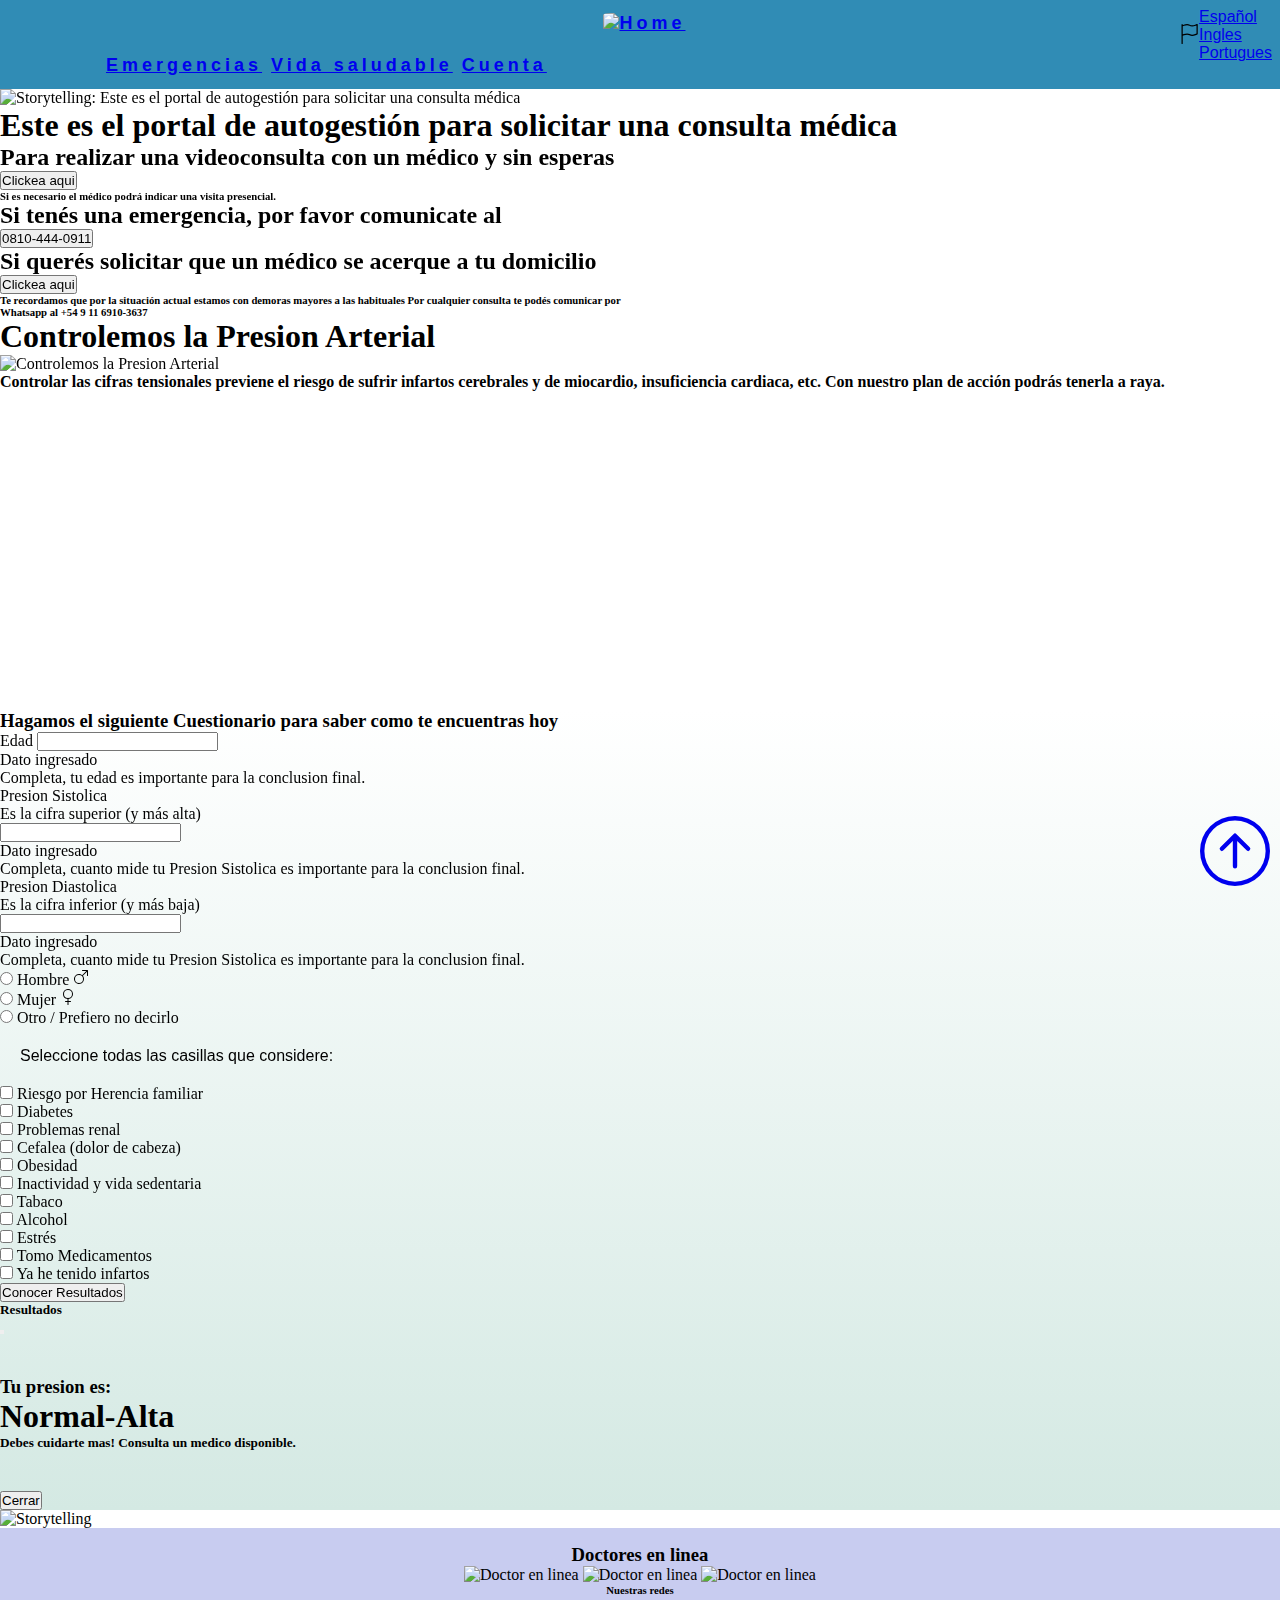
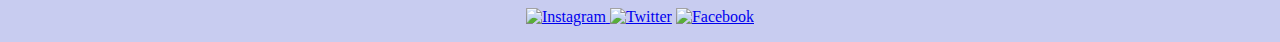
==== emergencias.html @ 3f65a073 "Trayendo contenido de la rama featureHeader" ====
<!DOCTYPE html>
<html lang="es">

<head>
    <meta charset="UTF-8">
    <meta http-equiv="X-UA-Compatible" content="IE=edge">
    <meta name="viewport" content="width=device-width, initial-scale=1.0">
    <link href="https://cdn.jsdelivr.net/npm/bootstrap@5.1.3/dist/css/bootstrap.min.css" rel="stylesheet" integrity="sha384-1BmE4kWBq78iYhFldvKuhfTAU6auU8tT94WrHftjDbrCEXSU1oBoqyl2QvZ6jIW3" crossorigin="anonymous">
    <!--ANIMACION AOS-->
    <link href="https://unpkg.com/aos@2.3.1/dist/aos.css" rel="stylesheet">
    <!-- Generacion de Flavicon que aparece visualmente la imagen iconizada en la pestaña
    Se adapta a diferentes plataformas-->
    <link rel="icon" type="image/png" sizes="96x96" href="favicon/favicon-96x96.png">
    <link rel="icon" type="image/png" sizes="32x32" href="favicon/favicon-32x32.png">
    <link rel="icon" type="image/png" sizes="16x16" href="favicon/favicon-16x16.png">
    <!-- Flavicon PARA APPLE-->
    <link rel="apple-touch-icon" sizes="57x57" href="favicon/apple-icon-57x57.png">
    <link rel="apple-touch-icon" sizes="60x60" href="favicon/apple-icon-60x60.png">
    <link rel="apple-touch-icon" sizes="72x72" href="favicon/apple-icon-72x72.png">
    <link rel="apple-touch-icon" sizes="76x76" href="favicon/apple-icon-76x76.png">
    <link rel="apple-touch-icon" sizes="114x114" href="favicon/apple-icon-114x114.png">
    <link rel="apple-touch-icon" sizes="120x120" href="favicon/apple-icon-120x120.png">
    <link rel="apple-touch-icon" sizes="144x144" href="favicon/apple-icon-144x144.png">
    <link rel="apple-touch-icon" sizes="152x152" href="favicon/apple-icon-152x152.png">
    <link rel="apple-touch-icon" sizes="180x180" href="favicon/apple-icon-180x180.png">
    <!-- Flavicon PARA ANDROID-->
    <link rel="icon" type="image/png" sizes="192x192" href="favicon/android-icon-192x192.png">
    <link rel="manifest" href="favicon/manifest.json">
    <meta name="msapplication-TileColor" content="#ffffff">
    <meta name="msapplication-TileImage" content="/ms-icon-144x144.png">
    <meta name="theme-color" content="#ffffff">
    <!--ESTILOS-->
    <link href="css/style.css" rel="stylesheet">
    <link href="css/style-emergencias.css" rel="stylesheet">
    <!--JS-->
    <link href="js/validacion.js" rel="stylesheet">
    <!--LEO Y ENTIENDO: señalo el contenido de la pestaña-->
    <title>Check Heart - Emergencias</title>
</head>

<body class="fondo mb-0" id="inicio">
    <header>
        <!--Asegura la accesibilidad mediante el uso de un <nav>
            encabezado de navegación receptivo de Bootstrap, la barra de navegación. -->
        <nav class="navbar navbar-expand-md navbar-dark menu-nav">
            <!-- Logo -->
            <!-- Las imagenes o storytellings junto a los iconos del cuestionario tienen tooltips para pasar del miro al leo -->
            <div class="logo" data-bs-toggle="tooltip" data-bs-placement="top" title="Logotipo: HOME">
                <a href="index.html"><img src="img/logo.png" id="logo" class="d-block mx-auto img-fluid" alt="Home">
            </div>
            <div class="container-fluid nav-desplegable ">
                <a class="navbar-brand" href="#"></a>
                <button class="navbar-toggler " type="button" data-bs-toggle="collapse" data-bs-target="#navbarNavAltMarkup" aria-controls="navbarNavAltMarkup" aria-expanded="false" aria-label="Toggle navigation" data-bs-toggle="tooltip" data-bs-placement="top" title="Menu de Navegacion">
                    <span class="navbar-toggler-icon "></span>
                </button>
                <div class="collapse navbar-collapse justify-content-center" id="navbarNavAltMarkup">
                    <div class="navbar-nav">
                        <a class="nav-link active " href="emergencias.html">Emergencias</a>
                        <a class="nav-link " href="vida-saludable.html">Vida saludable</a>
                        <a class="nav-link " href="iniciar-sesion.html">Cuenta</a>
                    </div>
                </div>
            </div>
        </nav>
        <!-- menu de idioma -->
        <div class="dropdown">
            <button class="btn btn-secondary dropdown-toggle" type="button" id="dropdownMenuButton1" data-bs-toggle="dropdown" aria-expanded="false" data-bs-toggle="tooltip" data-bs-placement="top" title="Idiomas">
                    <svg xmlns="http://www.w3.org/2000/svg" width="20" height="20" fill="currentColor" class="bi bi-flag" viewBox="0 0 16 16">
                        <path d="M14.778.085A.5.5 0 0 1 15 .5V8a.5.5 0 0 1-.314.464L14.5 8l.186.464-.003.001-.006.003-.023.009a12.435 12.435 0 0 1-.397.15c-.264.095-.631.223-1.047.35-.816.252-1.879.523-2.71.523-.847 0-1.548-.28-2.158-.525l-.028-.01C7.68 8.71 7.14 8.5 6.5 8.5c-.7 0-1.638.23-2.437.477A19.626 19.626 0 0 0 3 9.342V15.5a.5.5 0 0 1-1 0V.5a.5.5 0 0 1 1 0v.282c.226-.079.496-.17.79-.26C4.606.272 5.67 0 6.5 0c.84 0 1.524.277 2.121.519l.043.018C9.286.788 9.828 1 10.5 1c.7 0 1.638-.23 2.437-.477a19.587 19.587 0 0 0 1.349-.476l.019-.007.004-.002h.001M14 1.221c-.22.078-.48.167-.766.255-.81.252-1.872.523-2.734.523-.886 0-1.592-.286-2.203-.534l-.008-.003C7.662 1.21 7.139 1 6.5 1c-.669 0-1.606.229-2.415.478A21.294 21.294 0 0 0 3 1.845v6.433c.22-.078.48-.167.766-.255C4.576 7.77 5.638 7.5 6.5 7.5c.847 0 1.548.28 2.158.525l.028.01C9.32 8.29 9.86 8.5 10.5 8.5c.668 0 1.606-.229 2.415-.478A21.317 21.317 0 0 0 14 7.655V1.222z"/>
                    </svg>
            </button>
            <ul class="dropdown-menu" aria-labelledby="dropdownMenuButton1">
                <li><a class="dropdown-item" href="#">Español</a></li>
                <li><a class="dropdown-item" href="error.html">Ingles</a></li>
                <li><a class="dropdown-item" href="error.html">Portugues</a></li>
            </ul>
        </div>
    </header>

    <main>
        <!--LEO Y ENTIENDO:-->
        <!-- Utilizamos PROPIEDAD ALT en imagenes para visualizar e interpretar su contenido-->
        <!--Alt Text, es un metadato de vital importancia para la accesibilidad. Consiste en describir en palabras el contenido de un elemento no textual. Este texto es usualmente no visible por las personas pero suele aparecer: cuando está deshabilitada la carga de imágenes desde el navegador.-->
        <section class="container text-center">
            <article class="p-4 row">
                <div class="col-xl-6 col-lg-6 col-md-6 col-sm-12 col-xs-12">
                    <div data-aos="zoom-in-right">
                        <img class="img-fluid " src="img/explain.png" alt="Storytelling: Este es el portal de autogestión para solicitar una consulta médica" data-aos="zoom-out-down" data-bs-toggle="tooltip" data-bs-placement="top" title="Storytelling: Este es el portal de autogestión para solicitar una consulta médica"
                            style="width: 25em;">
                    </div>
                </div>
                <div class="col-xl-6 col-lg-6 col-md-6 col-sm-12 col-xs-12">
                    <h1 class="text-dark text-center fw-bolder mt-5 p-5">Este es el portal de autogestión para solicitar una consulta médica</h1>
                </div>
            </article>

            <div class=" regresar text-end">
                <a href="#inicio" data-bs-toggle="tooltip" data-bs-placement="top" title="Subir al inicio">
                    <svg xmlns="http://www.w3.org/2000/svg" height="70" width="70" fill="currentColor" class=" p-2 bi bi-arrow-up-circle " viewBox="0 0 16 16">
                        <path  fill-rule="evenodd" d="M1 8a7 7 0 1 0 14 0A7 7 0 0 0 1 8zm15 0A8 8 0 1 1 0 8a8 8 0 0 1 16 0zm-7.5 3.5a.5.5 0 0 1-1 0V5.707L5.354 7.854a.5.5 0 1 1-.708-.708l3-3a.5.5 0 0 1 .708 0l3 3a.5.5 0 0 1-.708.708L8.5 5.707V11.5z"/>
                    </svg>
                </a>
            </div>
        </section>

        <section class="container-fluid row " id="telefonos">
            <article class="display-3 p-3 m-1 col" data-aos="zoom-out-down">
                <div class="text-center ">
                    <h2 class="text-secondary">
                        Para realizar una videoconsulta con un médico y sin esperas
                    </h2>
                    <button type="button " class="btn btn-warning ">
                        <!--Si se comenta la etiqueta SPAN dejan de girar los botones-->                        
                        <!-- <span class="spinner-border spinner-border-sm" role="status" aria-hidden="true"></span>-->
                        Clickea aqui
                    </button>
                    <h6 class="text-muted ">
                        Si es necesario el médico podrá indicar una visita presencial.
                    </h6>
                </div>
            </article>

            <article class="display-3 p-3 m-1 col" data-aos="zoom-out-down">
                <div class="text-center ">
                    <h2 class="text-secondary ">
                        Si tenés una emergencia, por favor comunicate al
                    </h2>
                    <button type="button " class=" btn btn-danger ">
                        <span class="spinner-border spinner-border-sm" role="status" aria-hidden="true"></span>
                        0810-444-0911
                    </button>
                </div>
            </article>

            <article class="display-3 p-3 m-1 col" data-aos="zoom-out-down">
                <div class="text-center">
                    <h2 class="text-secondary ">Si querés solicitar que un médico se acerque a tu domicilio </h2>
                    <button type="button" class="btn btn-warning">
                        <span class="spinner-border spinner-border-sm" role="status" aria-hidden="true"></span>
                        Clickea aqui
                    </button>
                </div>
            </article>
        </section>


        <section>
            <article>
                <h6 class="text-muted text-center p-5 ">
                    Te recordamos que por la situación actual estamos con demoras mayores a las habituales Por cualquier consulta te podés comunicar por
                    <br> Whatsapp al +54 9 11 6910-3637
                </h6>
            </article>
        </section>

        <section>
            <article>
                <div>
                    <h1 class="text-dark text-center fw-bolder mt-5 p-5">Controlemos la Presion Arterial</h1>
                </div>
                <div class="text-center pt-3 ">
                    <img class="img-fluid" src="img/idea2.png " alt="Controlemos la Presion Arterial" data-aos="fade-down" data-aos-easing="linear" data-aos-duration="1500" data-bs-toggle="tooltip" data-bs-placement="top" title="Storytelling: Controlemos la Presion Arterial"
                        style="width: 15em;">
                </div>

                <div>
                    <h4 class="m-5 p-5 text-center fw-bolder">Controlar las cifras tensionales previene el riesgo de sufrir infartos cerebrales y de miocardio, insuficiencia cardiaca, etc. Con nuestro plan de acción podrás tenerla a raya.</h6>
                </div>

                <div class="contenedor m-5 ">
                    <iframe width="560 " height="315 " src="https://www.youtube.com/embed/J3IXZ25siWk " title="YouTube video player " frameborder="0 " allow="accelerometer; autoplay; clipboard-write; encrypted-media; gyroscope; picture-in-picture
            " allowfullscreen alt="Video de como medir la presion arterial"></iframe>
                </div>
            </article>

            <article class="container-fluid final ">

                <div class="container-fluid text-center ">
                    <h3 class="m-5 fw-bolder">Hagamos el siguiente Cuestionario para saber como te encuentras hoy </h3>
                </div>

                <div class="col-md-6 mt-5 pb-5 mx-auto ">
                    <!--LEO Y ENTIENDO:-->
                    <!-- Utilizamos METODO GET: "Para que el usuario visualise los datos enviados por la URL "-->

                    <form class="text-right p-5 was-validated" novalidate action="# " method="get" data-aos="fade-down" data-aos-easing="linear" data-aos-duration="1500">
                        <!-- con js needs-validation-->
                        <div class="mb-2">
                            <label class="form-label" for="edad ">Edad</label>
                            <input class="form-control" id="edad " type="number" name="edad " min="0 " max="110 " required selected><br>
                            <div class="valid-feedback mt-0 mb-5">
                                Dato ingresado
                            </div>
                            <div class="invalid-feedback mt-0 mb-5">
                                Completa, tu edad es importante para la conclusion final.
                            </div>
                        </div>

                        <div class="mb-2">
                            <label class="form-label mb-1" for="Sistolica ">Presion Sistolica </label>
                            <div id="HelpBlock" class="form-text mt-0">
                                Es la cifra superior (y más alta)
                            </div>
                            <input class="form-control" id="Sistolica " type="number" name="Sistolica " min="0 " max="220 " aria-describedby="HelpBlock" required selected><br>
                            <div class="valid-feedback mt-0 mb-5">
                                Dato ingresado
                            </div>
                            <div class="invalid-feedback mt-0 mb-5">
                                Completa, cuanto mide tu Presion Sistolica es importante para la conclusion final.
                            </div>
                        </div>

                        <div class="mb-2">
                            <label class="form-label mb-1" for="Diastolica ">Presion Diastolica </label>
                            <div id="HelpBlock" class="form-text mt-0">
                                Es la cifra inferior (y más baja)
                            </div>
                            <input class="form-control" id="Diastolica " type="number" name="Diastolica " min="0 " max="220 " aria-describedby="HelpBlock" required selected><br>
                            <div class="valid-feedback mt-0 mb-5">
                                Dato ingresado
                            </div>
                            <div class="invalid-feedback mt-0 mb-5">
                                Completa, cuanto mide tu Presion Sistolica es importante para la conclusion final.
                            </div>
                        </div>

                        <div class="form-check">
                            <input class="form-check-input" type="radio" name="flexRadioDefault" id="flexRadioDefault1">
                            <label class="form-check-label" for="flexRadioDefault1" data-bs-toggle="tooltip" data-bs-placement="top" title="Hombre">
                                <span>Hombre</span>
                                <svg xmlns="http://www.w3.org/2000/svg" width="16" height="16" fill="currentColor" class="bi bi-gender-male" viewBox="0 0 16 16" >
                                    <path fill-rule="evenodd" d="M9.5 2a.5.5 0 0 1 0-1h5a.5.5 0 0 1 .5.5v5a.5.5 0 0 1-1 0V2.707L9.871 6.836a5 5 0 1 1-.707-.707L13.293 2H9.5zM6 6a4 4 0 1 0 0 8 4 4 0 0 0 0-8z"/>
                                  </svg>
                            </label>
                        </div>
                        <div class="form-check">
                            <input class="form-check-input" type="radio" name="flexRadioDefault" id="flexRadioDefault1">
                            <label class="form-check-label" for="flexRadioDefault1" data-bs-toggle="tooltip" data-bs-placement="top" title="Mujer">
                                <span>Mujer</span>
                                <svg xmlns="http://www.w3.org/2000/svg" width="16" height="16" fill="currentColor" class="bi bi-gender-female" viewBox="0 0 16 16" >
                                    <path fill-rule="evenodd" d="M8 1a4 4 0 1 0 0 8 4 4 0 0 0 0-8zM3 5a5 5 0 1 1 5.5 4.975V12h2a.5.5 0 0 1 0 1h-2v2.5a.5.5 0 0 1-1 0V13h-2a.5.5 0 0 1 0-1h2V9.975A5 5 0 0 1 3 5z"/>
                                  </svg>
                            </label>
                        </div>
                        <div class="form-check">
                            <input class="form-check-input" type="radio" name="flexRadioDefault" id="flexRadioDefault1">
                            <label class="form-check-label" for="flexRadioDefault1" data-bs-toggle="tooltip" data-bs-placement="top" title="Otro / Prefiero no decirlo">
                              Otro / Prefiero no decirlo
                            </label>
                        </div>

                        <p class="text-center">Seleccione todas las casillas que considere:</p>

                        <div class="form-check form-switch">
                            <input class="form-check-input" type="checkbox" role="switch" id="Herencia-familiar">
                            <label class="form-check-label" for="Herencia-familiar">Riesgo por Herencia familiar</label>
                        </div>

                        <div class="form-check form-switch">
                            <input class="form-check-input" type="checkbox" role="switch" id="Diabetes">
                            <label class="form-check-label" for="Diabetes">Diabetes</label>
                        </div>

                        <div class="form-check form-switch">
                            <input class="form-check-input" type="checkbox" role="switch" id="Renal">
                            <label class="form-check-label" for="Renal">Problemas renal</label>
                        </div>

                        <div class="form-check form-switch">
                            <input class="form-check-input" type="checkbox" role="switch" id="Cefalea">
                            <label class="form-check-label" for="Cefalea">Cefalea (dolor de cabeza)</label>
                        </div>

                        <div class="form-check form-switch">
                            <input class="form-check-input" type="checkbox" role="switch" id="Obesidad">
                            <label class="form-check-label" for="Obesidad">Obesidad</label>
                        </div>

                        <div class="form-check form-switch">
                            <input class="form-check-input" type="checkbox" role="switch" id="Sedentarismo">
                            <label class="form-check-label" for="Sedentarismo">Inactividad y vida sedentaria</label>
                        </div>

                        <div class="form-check form-switch">
                            <input class="form-check-input" type="checkbox" role="switch" id="Tabaco">
                            <label class="form-check-label" for="Tabaco">Tabaco</label>
                        </div>

                        <div class="form-check form-switch">
                            <input class="form-check-input" type="checkbox" role="switch" id="Alcohol">
                            <label class="form-check-label" for="Alcohol">Alcohol</label>
                        </div>

                        <div class="form-check form-switch">
                            <input class="form-check-input" type="checkbox" role="switch" id="Estrés">
                            <label class="form-check-label" for="Estrés">Estrés</label>
                        </div>

                        <div class="form-check form-switch">
                            <input class="form-check-input" type="checkbox" role="switch" id="Medicamentos">
                            <label class="form-check-label" for="Medicamentos">Tomo Medicamentos</label>
                        </div>

                        <div class="form-check form-switch">
                            <input class="form-check-input" type="checkbox" role="switch" id="infartos">
                            <label class="form-check-label mb-3" for="infartos">Ya he tenido infartos</label>
                        </div>

                        <!-- Button trigger modal -->
                        <button type="button" class="btn btn-primary" data-bs-toggle="modal" data-bs-target="#exampleModal">
    Conocer Resultados
  </button>
                    </form>



                    <!-- Modal -->
                    <div class="modal fade" id="exampleModal" tabindex="-1" aria-labelledby="exampleModalLabel" aria-hidden="true">
                        <div class="modal-dialog">
                            <div class="modal-content">
                                <div class="modal-header">
                                    <h5 class="modal-title" id="exampleModalLabel">Resultados</h5>
                                    <button type="button" class="btn-close" data-bs-dismiss="modal" aria-label="Close"></button>
                                </div>
                                <div class="modal-body">
                                    <p>
                                        <h3> Tu presion es: </h3>
                                        <h1>Normal-Alta</h1>
                                        <h5>Debes cuidarte mas! Consulta un medico disponible.</h5>
                                    </p>
                                </div>
                                <div class="modal-footer">
                                    <button type="button" class="btn btn-warning" data-bs-dismiss="modal">Cerrar</button>
                                </div>
                            </div>
                        </div>
                    </div>

                </div>
            </article>
            <article>
                <img src="img/storytelling.png " alt="Storytelling " class="m-0 p-0 container-fluid ">
            </article>
        </section>
    </main>

    <footer class=" mt-0 p-5">
        <div>
            <h3 text>Doctores en linea</h3>
            <img src="img/garcia.png" alt="Doctor en linea">
            <img src="img/guillin.png" alt="Doctor en linea">
            <img src="img/romano.png" alt="Doctor en linea">
        </div>
        <div>
            <div class="container-fluid mx-auto container mt-2">
                <h6>Nuestras redes</h6>
                <a href="#" class=""><img src="img/instagram.png" class="redes" data-bs-toggle="tooltip" data-bs-placement="top" title="Instagram"> </a>
                <a href="#" class=""><img src="img/twitter.png" class="redes" data-bs-toggle="tooltip" data-bs-placement="top" title="Twitter"></a>
                <a href="#" class=""><img src="img/facebook.png" class="redes" data-bs-toggle="tooltip" data-bs-placement="top" title="Facebook"></a>
            </div>
        </div>
    </footer>

    <script src="https://cdn.jsdelivr.net/npm/@popperjs/core@2.10.2/dist/umd/popper.min.js " integrity="sha384-7+zCNj/IqJ95wo16oMtfsKbZ9ccEh31eOz1HGyDuCQ6wgnyJNSYdrPa03rtR1zdB " crossorigin="anonymous "></script>
    <script src="https://cdn.jsdelivr.net/npm/bootstrap@5.1.3/dist/js/bootstrap.min.js " integrity="sha384-QJHtvGhmr9XOIpI6YVutG+2QOK9T+ZnN4kzFN1RtK3zEFEIsxhlmWl5/YESvpZ13 " crossorigin="anonymous "></script>
    <!--animacion -->
    <script src="https://unpkg.com/aos@2.3.1/dist/aos.js"></script>
    <script>
        AOS.init();
    </script>
</body>

</html>
---- css/style.css ----
* {
    margin: 0;
    padding: 0;
    box-sizing: border-box;
}

html {
    scroll-behavior: smooth;
}

header {
    font-family: Verdana, Geneva, Tahoma, sans-serif;
    width: 100%;
    margin: 0 auto;
}

body {
    position: relative;
    min-height: 100vh;
}

main {
    width: 100%;
    margin: auto;
}

.nav-link:hover {
    background-color: #6ab5d8;
    letter-spacing: 6px;
}

.recortar {
    width: 230px;
    height: 300px;
}

nav {
    padding: 1%;
    text-decoration: none;
    font-family: 'Trebuchet MS', 'Lucida Sans Unicode', 'Lucida Grande', 'Lucida Sans', Arial, sans-serif;
    font-weight: bold;
    font-size: large;
    letter-spacing: 4px;
    text-align: center;
    justify-content: space-around;
}

ul {
    list-style: none;
    display: inline-block;
}


/*menu de internet*/

#menu li a {
    color: rgb(38, 41, 39);
    padding: 10px;
    display: block;
    text-decoration: none;
    min-width: 100px;
}

#menu li p {
    color: rgb(38, 41, 39);
    padding: 10px;
    display: block;
    text-decoration: none;
    min-width: 100px;
}

#menu li a:hover {
    color: green;
    text-decoration: underline;
}

#menu li {
    float: left;
    text-align: center;
}

.menu-nav {
    background-color: #308CB5;
    max-width: 100%;
    margin: 0;
}

.nav-desplegable {
    max-width: 50%;
}

.navbar-toggler {
    margin-right: 50%;
    border: 0;
    color: #fff;
    font-size: x-large;
}

.navbar-toggler:hover {
    background-color: #6ab5d8;
    border: 0;
}

aside {
    width: 33%;
}

#presentacion-derecha {
    margin-left: auto;
}

#alineacion-derecha {
    text-align: right;
}

#textos {
    width: 80%;
    margin: auto;
}

#logo {
    width: 2.5em;
    height: 2.5em;
    border-radius: 10%;
}

.logo {
    margin-left: 0.5em;
}

#iconos {
    width: 50px;
}

.responsive-bg {
    background-image: url(../img/Storytelling3.png);
    background-repeat: none;
    background-position: center;
    background-size: contain;
}

#en-linea {
    display: flex;
}

#web {
    padding-top: 20px;
    border: 0%;
    width: 200px;
    height: 350px;
}

#web2 {
    padding-top: 20px;
    border-radius: 0%;
    margin-right: 20%;
    margin-right: 10%;
    width: 250px;
    height: 350px;
}

#texto-venta {
    color: black;
}

#consejos {
    width: 500px;
    height: 400px;
}

h1 {
    color: black;
}

#imagenes {
    height: 300px;
    width: 150px;
}

h2 {
    color: black;
}

p {
    padding: 20px;
    font-family: 'Trebuchet MS', 'Lucida Sans Unicode', 'Lucida Grande', 'Lucida Sans', Arial, sans-serif;
    color: black;
}

@media (min-width: 768px) {
    .bd-placeholder-img-lg {
        font-size: 3.5rem;
    }
}


/* Dropdown Button */

.dropbtn {
    color: black;
    padding: 10px;
    font-size: 12px;
    border: none;
}


/* The container <div> - needed to position the dropdown content */

.dropdown {
    position: absolute;
    right: 0.5em;
    top: 0.5em;
    display: flex;
    justify-content: flex-start;
}

.dropdown-toggle {
    background-color: #308CB5;
    border: 0;
}

.dropdown-toggle:hover {
    background-color: #6ab5d86e;
    border: 0;
}


/* Dropdown Content (Hidden by Default) */

.dropdown-content {
    display: none;
    position: absolute;
    background-color: #f1f1f1;
    min-width: 160px;
    box-shadow: 0px 8px 16px 0px rgba(0, 0, 0, 0.2);
    z-index: 1;
}


/* Links inside the dropdown */

.dropdown-content a {
    color: black;
    padding: 12px 16px;
    text-decoration: none;
    display: block;
}


/* Change color of dropdown links on hover */

.dropdown-content a:hover {
    background-color: #ddd;
}


/* Show the dropdown menu on hover */

.dropdown:hover .dropdown-content {
    display: block;
}


/* Change the background color of the dropdown button when the dropdown content is shown */

.dropdown:hover .dropbtn {
    background-color: #3e8e41;
}

.final {
    background: rgb(184, 219, 209);
    background: linear-gradient(180deg, rgba(255, 255, 255, 1) 0%, #D4E9E3 100%);
}

.regresar {
    color: #308CB5;
    position: fixed;
    bottom: 10px;
    right: 10px;
    z-index: 100;
}

footer {
    background-color: rgb(200, 204, 240);
    padding: 1rem;
    text-align: center;
    width: 100%;
    height: auto;
    margin: 0px;
}

.final-error {
    background-color: #939e9b;
}

.redes {
    padding-top: 1%;
    width: 50px;
}
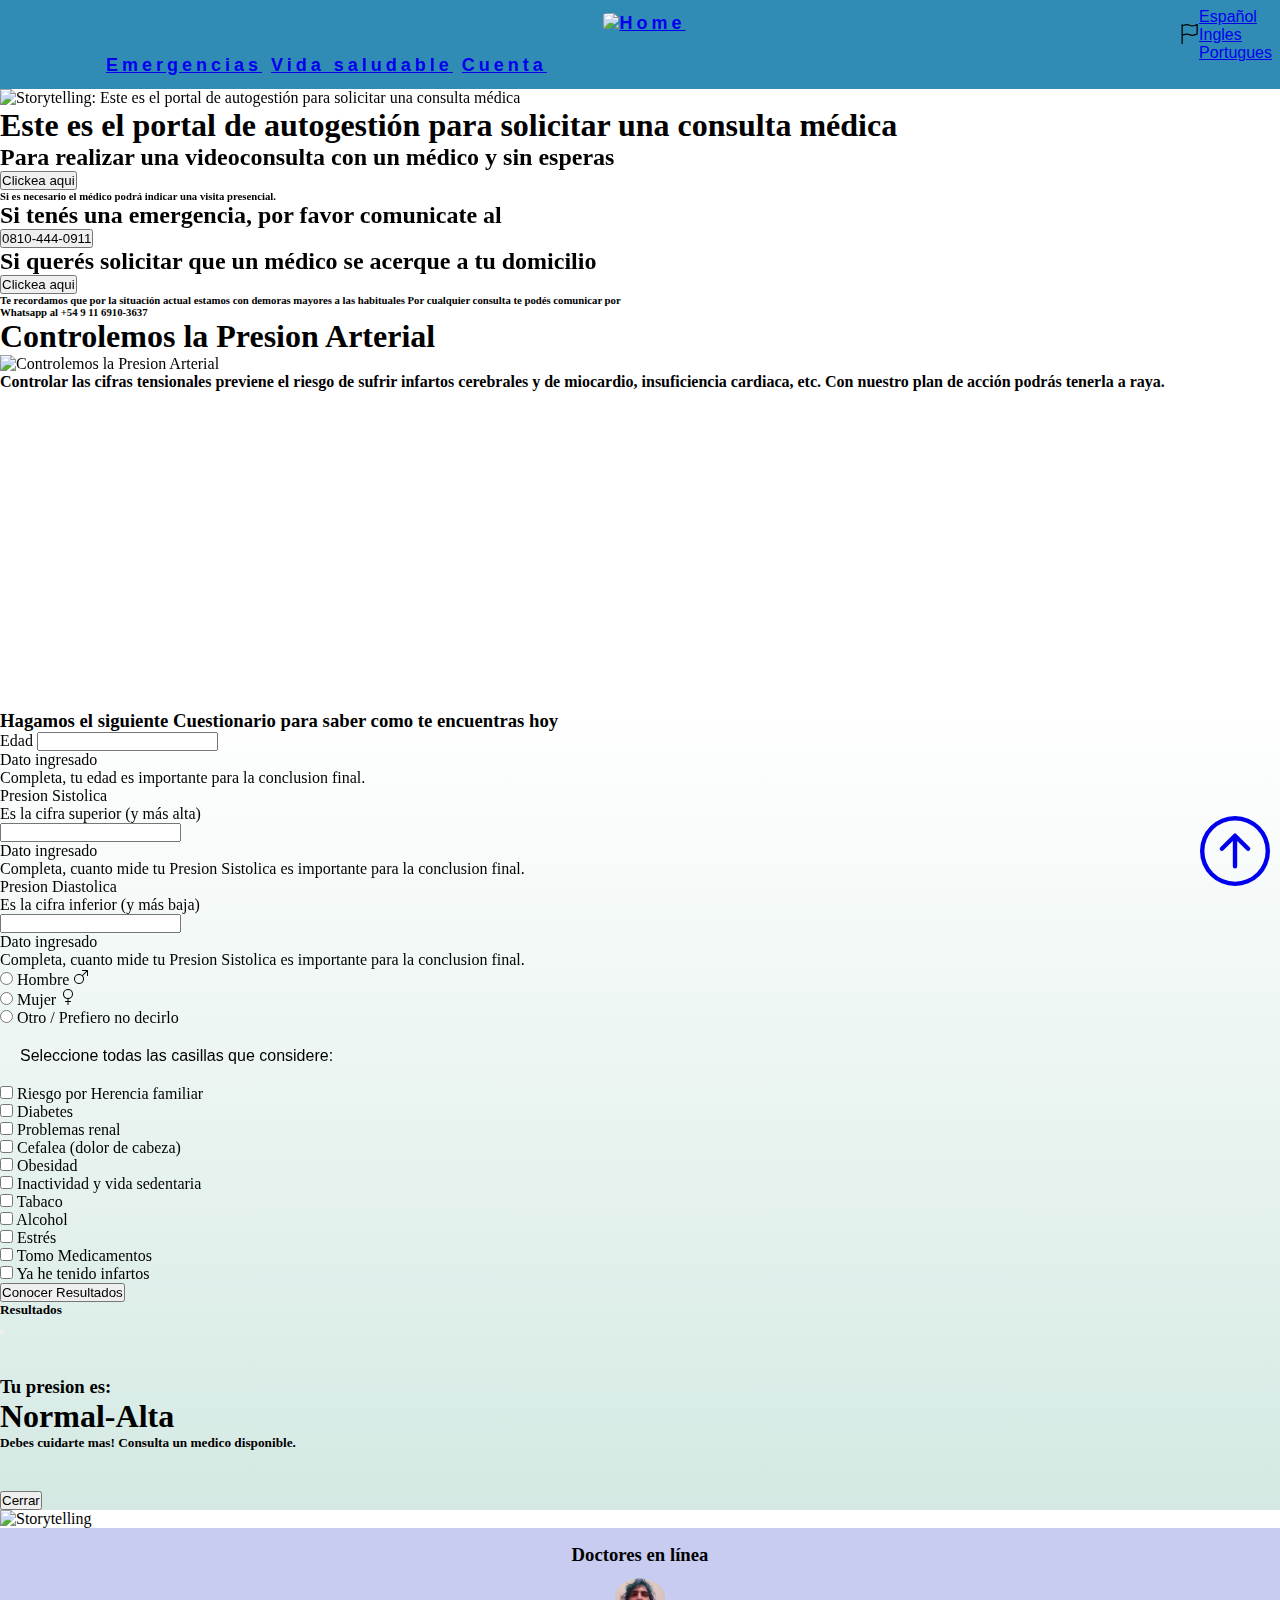
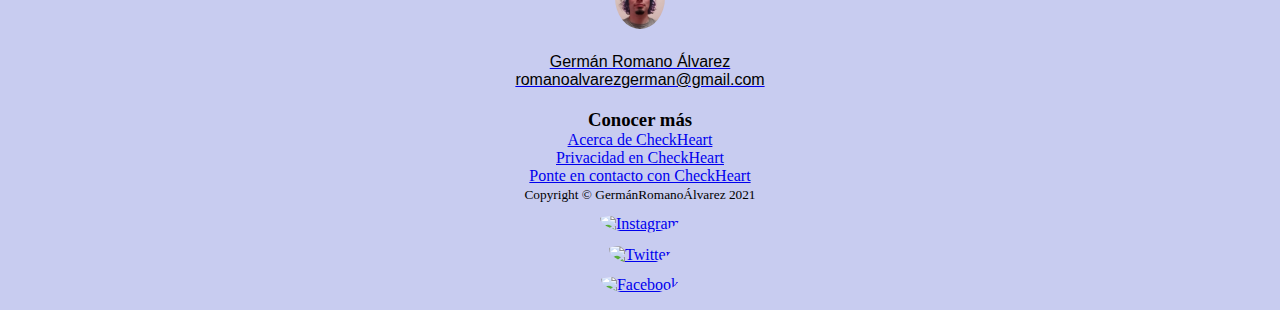
==== commit 50fc7623: "Se trabajo en la consistencia de cambios realizados en todos los footer de los diversos html" ====
--- a/emergencias.html
+++ b/emergencias.html
@@ -121,11 +121,11 @@
             </article>
 
             <article class="display-3 p-3 m-1 col" data-aos="zoom-out-down">
-                <div class="text-center ">
-                    <h2 class="text-secondary ">
+                <div class="text-center">
+                    <h2 class="text-secondary">
                         Si tenés una emergencia, por favor comunicate al
                     </h2>
-                    <button type="button " class=" btn btn-danger ">
+                    <button type="button" class=" btn btn-danger ">
                         <span class="spinner-border spinner-border-sm" role="status" aria-hidden="true"></span>
                         0810-444-0911
                     </button>
@@ -134,7 +134,7 @@
 
             <article class="display-3 p-3 m-1 col" data-aos="zoom-out-down">
                 <div class="text-center">
-                    <h2 class="text-secondary ">Si querés solicitar que un médico se acerque a tu domicilio </h2>
+                    <h2 class="text-secondary">Si querés solicitar que un médico se acerque a tu domicilio </h2>
                     <button type="button" class="btn btn-warning">
                         <span class="spinner-border spinner-border-sm" role="status" aria-hidden="true"></span>
                         Clickea aqui
@@ -344,19 +344,44 @@
         </section>
     </main>
 
-    <footer class=" mt-0 p-5">
-        <div>
-            <h3 text>Doctores en linea</h3>
-            <img src="img/garcia.png" alt="Doctor en linea">
-            <img src="img/guillin.png" alt="Doctor en linea">
-            <img src="img/romano.png" alt="Doctor en linea">
+    <footer class="m-0 p-4 row ">
+        <div class="col-10 ">
+            <div class="row">
+                <div class="col-sm-4 pb-3">
+                    <h3 text>Doctores en línea</h3>
+                    <div>
+                        <a href="https://mail.google.com/" class="text-decoration-none" target="_blank">
+                            <img class="img-fluid redes" src="img/german.jpg" alt="Doctor en linea" data-bs-toggle="tooltip" data-bs-placement="top" title="Dr. En linea">
+                            <p class="interlineado">Germán Romano Álvarez
+                                <br> romanoalvarezgerman@gmail.com
+                            </p>
+                        </a>
+                    </div>
+                </div>
+
+                <div class="col-sm-8 pb-3">
+                    <h3>Conocer más</h3>
+                    <ul class="text-start lh-lg">
+                        <li><a href="README.md" class="text-decoration-none interlineado" target="_blank">Acerca de CheckHeart</a></li>
+                        <li><a href="LICENSE" class="text-decoration-none interlineado" target="_blank">Privacidad en CheckHeart</a></li>
+                        <li><a href="https://www.linkedin.com/in/gerromano/" class="text-decoration-none interlineado" target="_blank">Ponte en contacto con CheckHeart</a></li>
+                        <li><small>Copyright © GermánRomanoÁlvarez 2021</small></li>
+                    </ul>
+                </div>
+            </div>
         </div>
-        <div>
-            <div class="container-fluid mx-auto container mt-2">
-                <h6>Nuestras redes</h6>
-                <a href="#" class=""><img src="img/instagram.png" class="redes" data-bs-toggle="tooltip" data-bs-placement="top" title="Instagram"> </a>
-                <a href="#" class=""><img src="img/twitter.png" class="redes" data-bs-toggle="tooltip" data-bs-placement="top" title="Twitter"></a>
-                <a href="#" class=""><img src="img/facebook.png" class="redes" data-bs-toggle="tooltip" data-bs-placement="top" title="Facebook"></a>
+
+        <div class="col-md-2">
+            <div class="row ">
+                <div class="col">
+                    <a href="https://www.instagram.com" target="_blank" class=""><img src="img/instagram.png" class="redes" data-bs-toggle="tooltip" data-bs-placement="top" title="Instagram"></a>
+                </div>
+                <div class="col">
+                    <a href="https://twitter.com/?lang=es" target="_blank" class=""><img src="img/twitter.png" class="redes" data-bs-toggle="tooltip" data-bs-placement="top" title="Twitter"></a>
+                </div>
+                <div class="col">
+                    <a href="https://es-la.facebook.com/" target="_blank" class=""><img src="img/facebook.png" class="redes" data-bs-toggle="tooltip" data-bs-placement="top" title="Facebook"></a>
+                </div>
             </div>
         </div>
     </footer>
--- a/css/style.css
+++ b/css/style.css
@@ -296,4 +296,9 @@
 .redes {
     padding-top: 1%;
     width: 50px;
+    border-radius: 50%;
+}
+
+.interlineado:hover {
+    letter-spacing: 1px;
 }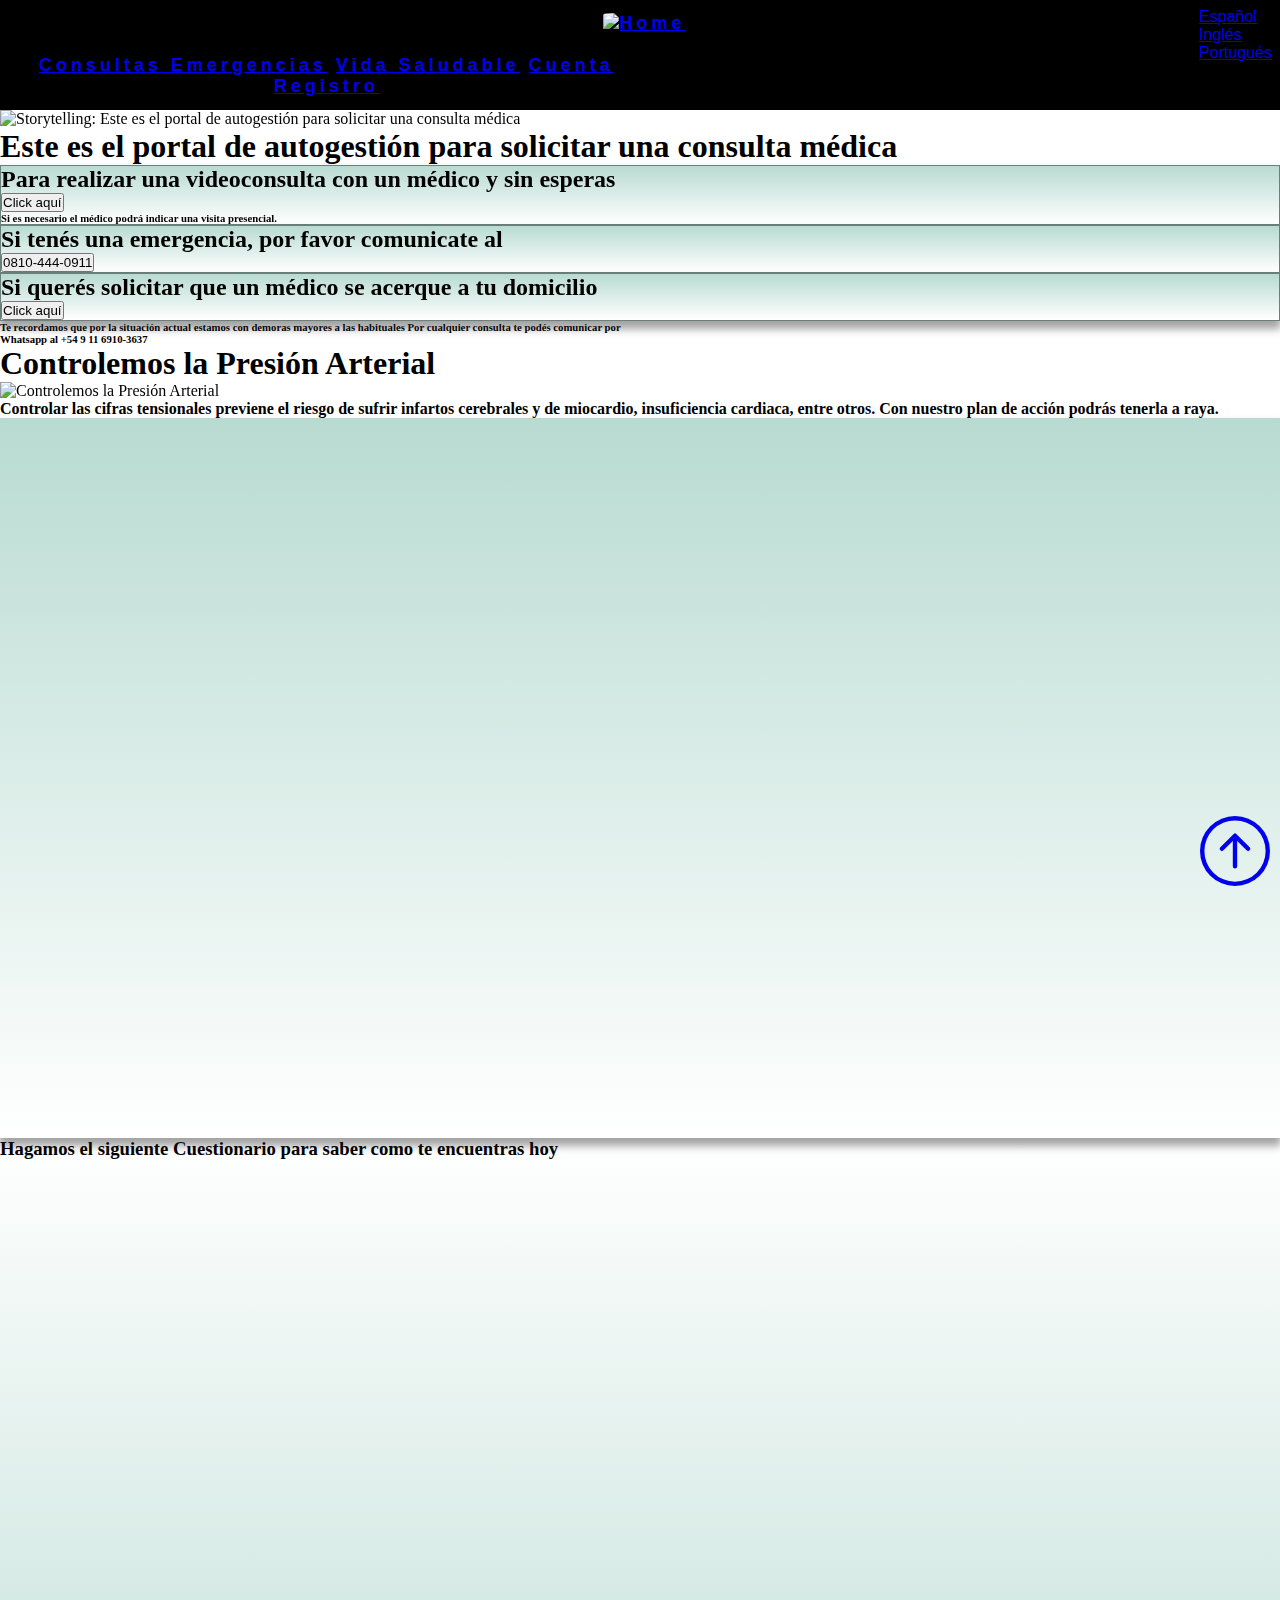
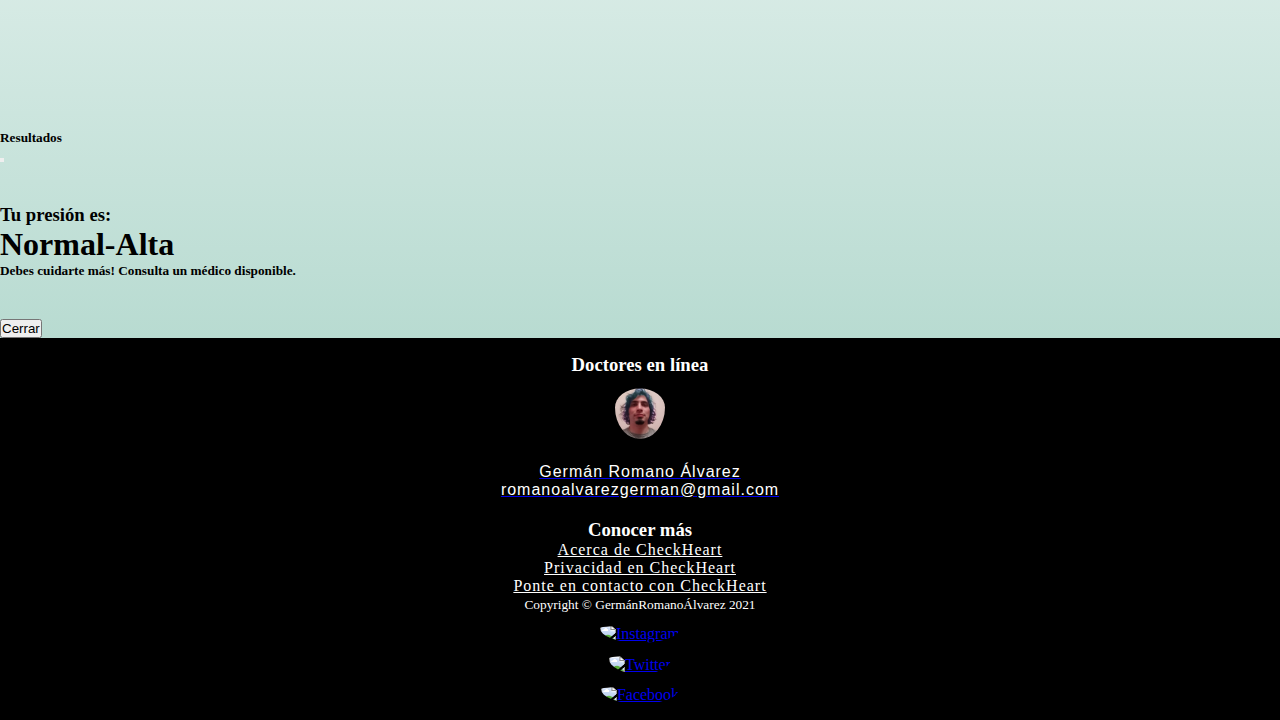
==== commit 41eca911: "Uso de paleta monocromatica, asentuaciones, queda corregir los iconos del footer hay que hacerlos co" ====
--- a/emergencias.html
+++ b/emergencias.html
@@ -55,9 +55,9 @@
                 </button>
                 <div class="collapse navbar-collapse justify-content-center" id="navbarNavAltMarkup">
                     <div class="navbar-nav">
-                        <a class="nav-link active " href="emergencias.html">Emergencias</a>
-                        <a class="nav-link " href="vida-saludable.html">Vida saludable</a>
-                        <a class="nav-link " href="iniciar-sesion.html">Cuenta</a>
+                        <a class="nav-link active " href="emergencias.html">Consultas Emergencias</a>
+                        <a class="nav-link " href="vida-saludable.html">Vida Saludable</a>
+                        <a class="nav-link " href="iniciar-sesion.html">Cuenta Registro</a>
                     </div>
                 </div>
             </div>
@@ -71,8 +71,8 @@
             </button>
             <ul class="dropdown-menu" aria-labelledby="dropdownMenuButton1">
                 <li><a class="dropdown-item" href="#">Español</a></li>
-                <li><a class="dropdown-item" href="error.html">Ingles</a></li>
-                <li><a class="dropdown-item" href="error.html">Portugues</a></li>
+                <li><a class="dropdown-item" href="error.html">Inglés</a></li>
+                <li><a class="dropdown-item" href="error.html">Portugués</a></li>
             </ul>
         </div>
     </header>
@@ -112,7 +112,7 @@
                     <button type="button " class="btn btn-warning ">
                         <!--Si se comenta la etiqueta SPAN dejan de girar los botones-->                        
                         <!-- <span class="spinner-border spinner-border-sm" role="status" aria-hidden="true"></span>-->
-                        Clickea aqui
+                        Click aquí
                     </button>
                     <h6 class="text-muted ">
                         Si es necesario el médico podrá indicar una visita presencial.
@@ -136,8 +136,8 @@
                 <div class="text-center">
                     <h2 class="text-secondary">Si querés solicitar que un médico se acerque a tu domicilio </h2>
                     <button type="button" class="btn btn-warning">
-                        <span class="spinner-border spinner-border-sm" role="status" aria-hidden="true"></span>
-                        Clickea aqui
+                        <span class="" role="status" aria-hidden="true"></span>
+                        Click aquí
                     </button>
                 </div>
             </article>
@@ -156,20 +156,20 @@
         <section>
             <article>
                 <div>
-                    <h1 class="text-dark text-center fw-bolder mt-5 p-5">Controlemos la Presion Arterial</h1>
+                    <h1 class="text-dark text-center fw-bolder mt-5 p-5">Controlemos la Presión Arterial</h1>
                 </div>
                 <div class="text-center pt-3 ">
-                    <img class="img-fluid" src="img/idea2.png " alt="Controlemos la Presion Arterial" data-aos="fade-down" data-aos-easing="linear" data-aos-duration="1500" data-bs-toggle="tooltip" data-bs-placement="top" title="Storytelling: Controlemos la Presion Arterial"
+                    <img class="img-fluid" src="img/idea2.png " alt="Controlemos la Presión Arterial" data-aos="fade-down" data-aos-easing="linear" data-aos-duration="1500" data-bs-toggle="tooltip" data-bs-placement="top" title="Storytelling: Controlemos la presión Arterial"
                         style="width: 15em;">
                 </div>
 
                 <div>
-                    <h4 class="m-5 p-5 text-center fw-bolder">Controlar las cifras tensionales previene el riesgo de sufrir infartos cerebrales y de miocardio, insuficiencia cardiaca, etc. Con nuestro plan de acción podrás tenerla a raya.</h6>
+                    <h4 class="m-5 p-5 text-center fw-bolder">Controlar las cifras tensionales previene el riesgo de sufrir infartos cerebrales y de miocardio, insuficiencia cardiaca, entre otros. Con nuestro plan de acción podrás tenerla a raya.</h6>
                 </div>
 
                 <div class="contenedor m-5 ">
                     <iframe width="560 " height="315 " src="https://www.youtube.com/embed/J3IXZ25siWk " title="YouTube video player " frameborder="0 " allow="accelerometer; autoplay; clipboard-write; encrypted-media; gyroscope; picture-in-picture
-            " allowfullscreen alt="Video de como medir la presion arterial"></iframe>
+            " allowfullscreen alt="Video de como medir la presión arterial"></iframe>
                 </div>
             </article>
 
@@ -197,7 +197,7 @@
                         </div>
 
                         <div class="mb-2">
-                            <label class="form-label mb-1" for="Sistolica ">Presion Sistolica </label>
+                            <label class="form-label mb-1" for="Sistolica ">Presión Sistolica </label>
                             <div id="HelpBlock" class="form-text mt-0">
                                 Es la cifra superior (y más alta)
                             </div>
@@ -206,12 +206,12 @@
                                 Dato ingresado
                             </div>
                             <div class="invalid-feedback mt-0 mb-5">
-                                Completa, cuanto mide tu Presion Sistolica es importante para la conclusion final.
+                                Completa, cuanto mide tu Presión Sistolica es importante para la conclusion final.
                             </div>
                         </div>
 
                         <div class="mb-2">
-                            <label class="form-label mb-1" for="Diastolica ">Presion Diastolica </label>
+                            <label class="form-label mb-1" for="Diastolica ">Presión Diastolica </label>
                             <div id="HelpBlock" class="form-text mt-0">
                                 Es la cifra inferior (y más baja)
                             </div>
@@ -220,7 +220,7 @@
                                 Dato ingresado
                             </div>
                             <div class="invalid-feedback mt-0 mb-5">
-                                Completa, cuanto mide tu Presion Sistolica es importante para la conclusion final.
+                                Completa, cuanto mide tu Presión Sistolica es importante para la conclusion final.
                             </div>
                         </div>
 
@@ -298,7 +298,7 @@
 
                         <div class="form-check form-switch">
                             <input class="form-check-input" type="checkbox" role="switch" id="Medicamentos">
-                            <label class="form-check-label" for="Medicamentos">Tomo Medicamentos</label>
+                            <label class="form-check-label" for="Medicamentos">Toma Medicamentos</label>
                         </div>
 
                         <div class="form-check form-switch">
@@ -324,9 +324,9 @@
                                 </div>
                                 <div class="modal-body">
                                     <p>
-                                        <h3> Tu presion es: </h3>
+                                        <h3>Tu presión es: </h3>
                                         <h1>Normal-Alta</h1>
-                                        <h5>Debes cuidarte mas! Consulta un medico disponible.</h5>
+                                        <h5>Debes cuidarte más! Consulta un médico disponible.</h5>
                                     </p>
                                 </div>
                                 <div class="modal-footer">
@@ -335,11 +335,7 @@
                             </div>
                         </div>
                     </div>
-
-                </div>
-            </article>
-            <article>
-                <img src="img/storytelling.png " alt="Storytelling " class="m-0 p-0 container-fluid ">
+                </div>
             </article>
         </section>
     </main>
@@ -352,7 +348,7 @@
                     <div>
                         <a href="https://mail.google.com/" class="text-decoration-none" target="_blank">
                             <img class="img-fluid redes" src="img/german.jpg" alt="Doctor en linea" data-bs-toggle="tooltip" data-bs-placement="top" title="Dr. En linea">
-                            <p class="interlineado">Germán Romano Álvarez
+                            <p class="interlineado text-light">Germán Romano Álvarez
                                 <br> romanoalvarezgerman@gmail.com
                             </p>
                         </a>
--- a/css/style.css
+++ b/css/style.css
@@ -80,7 +80,7 @@
 }
 
 .menu-nav {
-    background-color: #308CB5;
+    background-color: #000;
     max-width: 100%;
     margin: 0;
 }
@@ -215,7 +215,7 @@
 }
 
 .dropdown-toggle {
-    background-color: #308CB5;
+    background-color: #000;
     border: 0;
 }
 
@@ -250,7 +250,7 @@
 /* Change color of dropdown links on hover */
 
 .dropdown-content a:hover {
-    background-color: #ddd;
+    background-color: #fff;
 }
 
 
@@ -269,7 +269,7 @@
 
 .final {
     background: rgb(184, 219, 209);
-    background: linear-gradient(180deg, rgba(255, 255, 255, 1) 0%, #D4E9E3 100%);
+    background: linear-gradient(0deg, rgb(184, 219, 209) 0%, #fff 100%);
 }
 
 .regresar {
@@ -281,7 +281,8 @@
 }
 
 footer {
-    background-color: rgb(200, 204, 240);
+    background-color: #000;
+    color: #fff;
     padding: 1rem;
     text-align: center;
     width: 100%;
@@ -299,6 +300,23 @@
     border-radius: 50%;
 }
 
+.interlineado {
+    letter-spacing: 1px;
+    color: #fff;
+}
+
 .interlineado:hover {
-    letter-spacing: 1px;
+    color: #45806f;
+}
+
+.intermedio {
+    background-image: linear-gradient(to right bottom, #ffffff, #d6fff3, #6B807A, #d6fff3, #fff);
+}
+
+.icon-footer {
+    color: #fff;
+}
+
+.icon-footer:hover {
+    color: #45806f;
 }--- a/css/style-emergencias.css
+++ b/css/style-emergencias.css
@@ -0,0 +1,47 @@
+* {
+    margin: 0;
+    padding: 0;
+    box-sizing: border-box;
+}
+
+.p-3 {
+    border: solid 1px #6B807A;
+    -webkit-box-shadow: 0px 7px 8px 1px rgba(35, 31, 32, 0.41);
+    -moz-box-shadow: 0px 7px 8px 1px rgba(35, 31, 32, 0.41);
+    box-shadow: 0px 7px 8px 1px rgba(35, 31, 32, 0.41);
+    background: rgb(184, 219, 209);
+    background: linear-gradient(180deg, rgba(184, 219, 209, 1) 0%, rgba(255, 255, 255, 1) 100%);
+}
+
+.contenedor {
+    /* copiar asi tal cual para que el video no pierda su proporsion*/
+    position: relative;
+    padding-bottom: 56.25%;
+    height: 0;
+}
+
+.contenedor iframe {
+    /* copiar asi tal cual para que el video no pierda su proporsion*/
+    position: absolute;
+    top: 0;
+    left: 0;
+    width: 100%;
+    height: 100%;
+    -webkit-box-shadow: 0px 7px 8px 1px rgba(35, 31, 32, 0.41);
+    -moz-box-shadow: 0px 7px 8px 1px rgba(35, 31, 32, 0.41);
+    box-shadow: 0px 7px 8px 1px rgba(35, 31, 32, 0.41);
+    background: rgb(184, 219, 209);
+    background: linear-gradient(180deg, rgba(184, 219, 209, 1) 0%, rgba(255, 255, 255, 1) 100%);
+}
+
+form {
+    -webkit-box-shadow: 0px 7px 8px 1px rgba(35, 31, 32, 0.41);
+    -moz-box-shadow: 0px 7px 8px 1px rgba(35, 31, 32, 0.41);
+    box-shadow: 0px 7px 8px 1px rgba(35, 31, 32, 0.41);
+}
+
+@media (min-width: 768px) {
+    .bd-placeholder-img-lg {
+        font-size: 3.5rem;
+    }
+}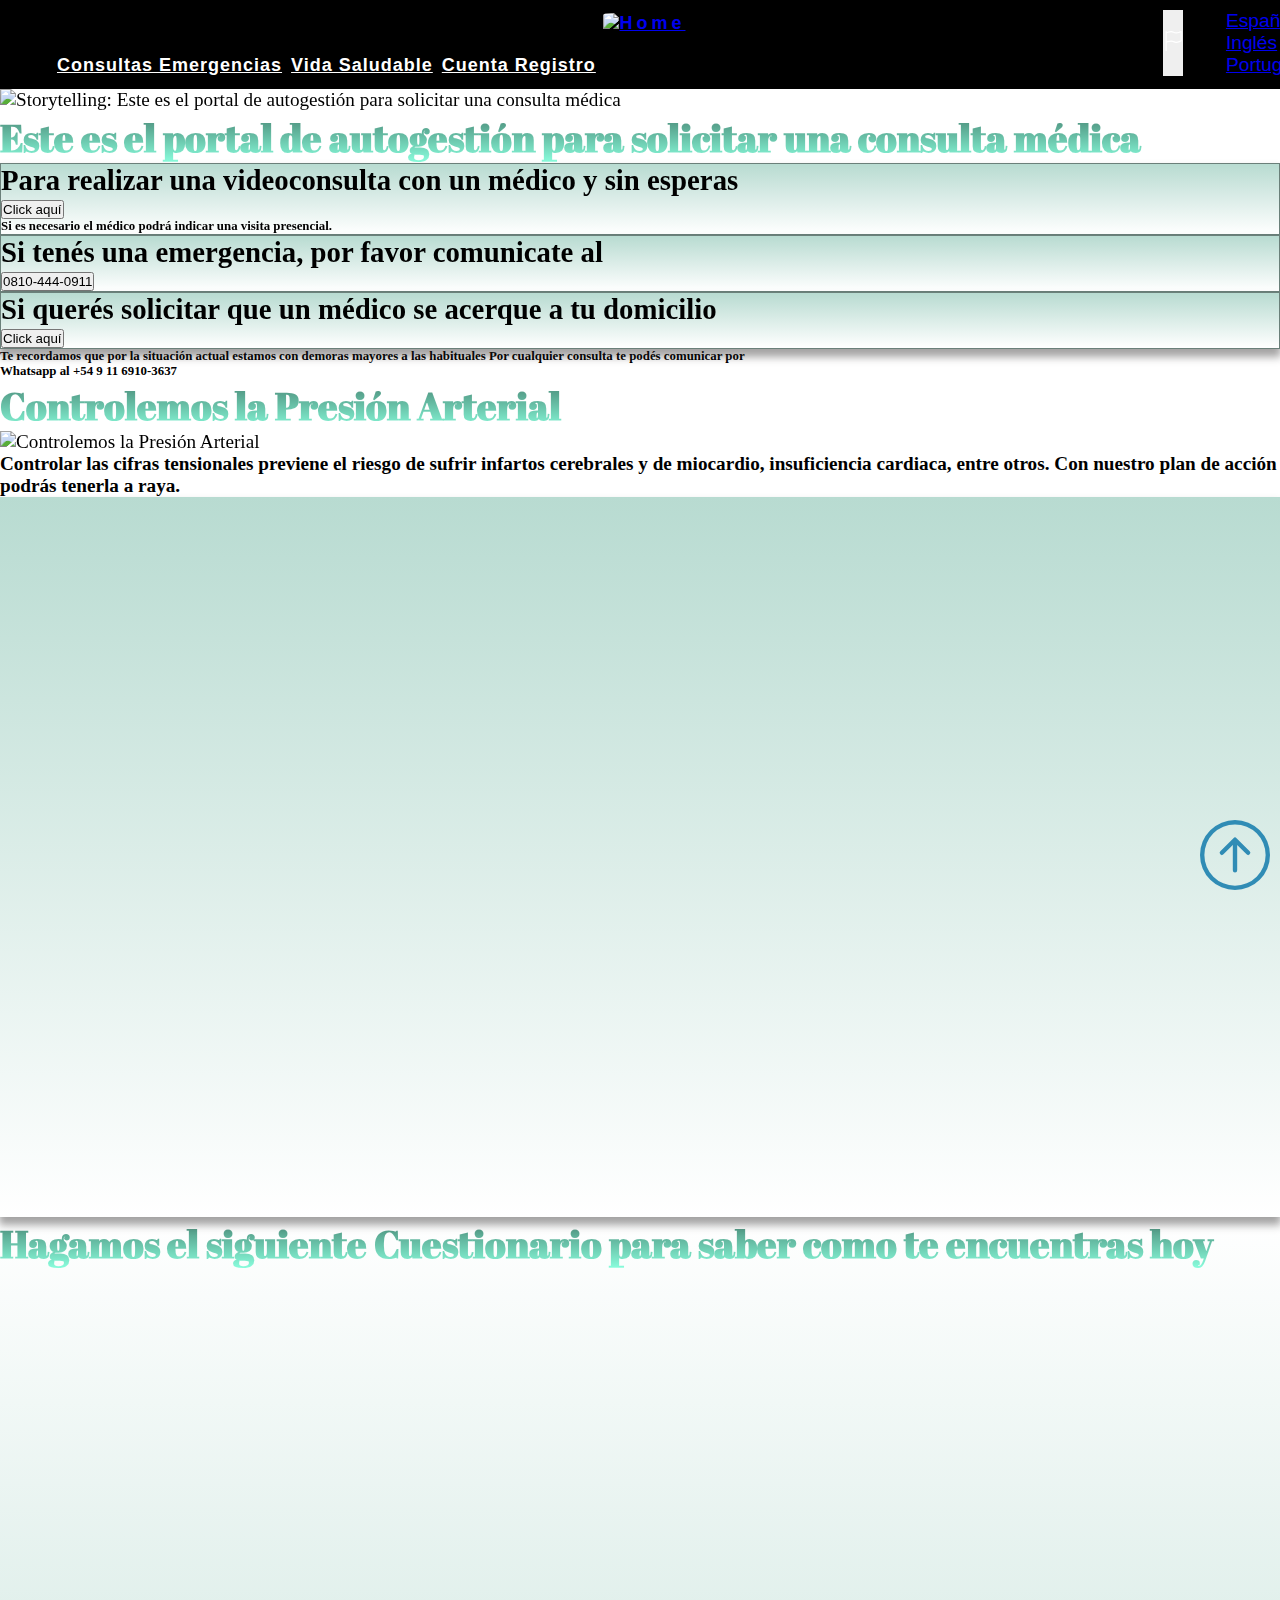
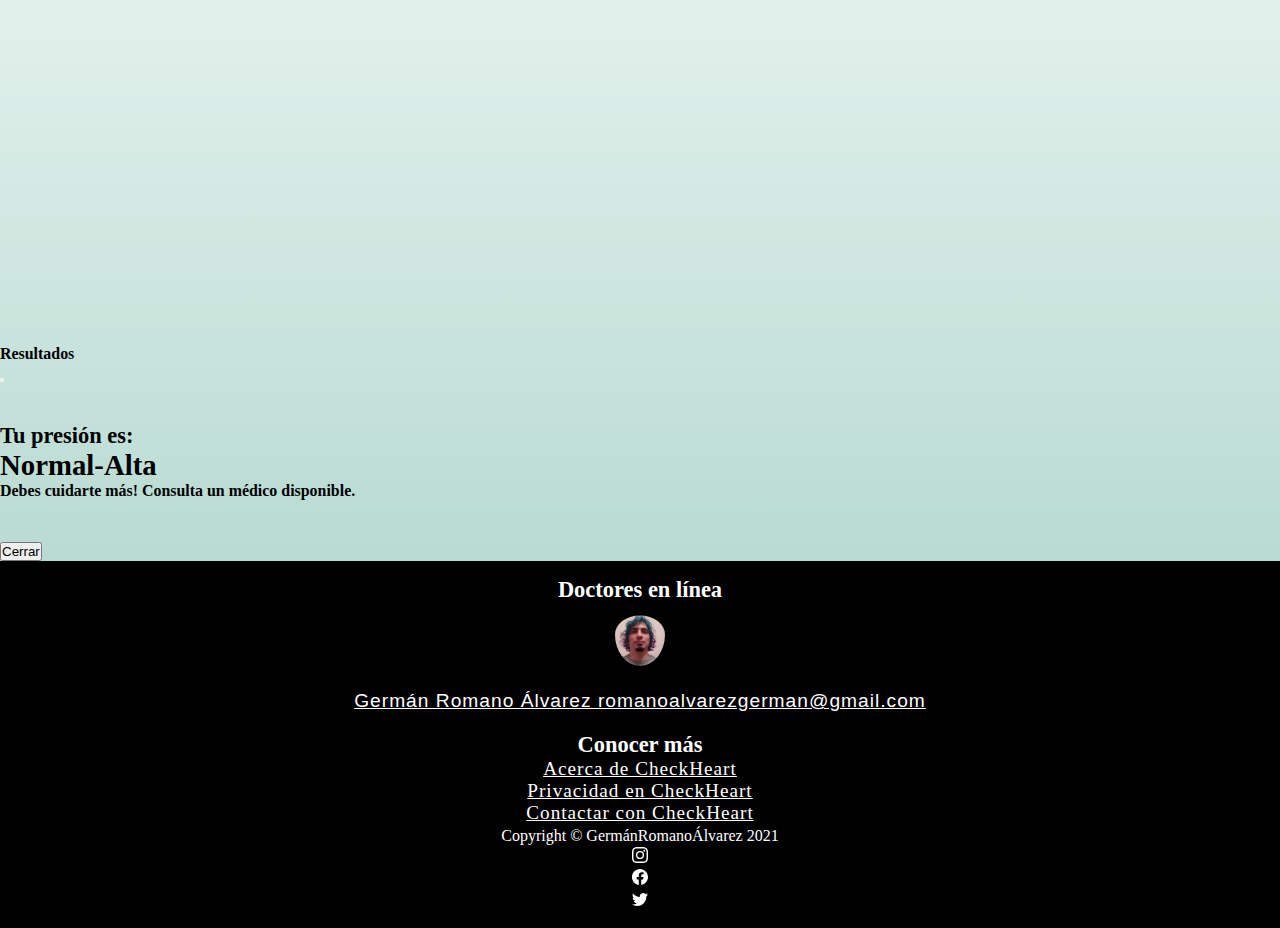
==== commit 263ce355: "Terminando consistencia" ====
--- a/emergencias.html
+++ b/emergencias.html
@@ -30,8 +30,9 @@
     <meta name="msapplication-TileImage" content="/ms-icon-144x144.png">
     <meta name="theme-color" content="#ffffff">
     <!--ESTILOS-->
+    <link href="css/style-emergencias.css" rel="stylesheet">
     <link href="css/style.css" rel="stylesheet">
-    <link href="css/style-emergencias.css" rel="stylesheet">
+
     <!--JS-->
     <link href="js/validacion.js" rel="stylesheet">
     <!--LEO Y ENTIENDO: señalo el contenido de la pestaña-->
@@ -48,23 +49,27 @@
             <div class="logo" data-bs-toggle="tooltip" data-bs-placement="top" title="Logotipo: HOME">
                 <a href="index.html"><img src="img/logo.png" id="logo" class="d-block mx-auto img-fluid" alt="Home">
             </div>
+
             <div class="container-fluid nav-desplegable ">
                 <a class="navbar-brand" href="#"></a>
-                <button class="navbar-toggler " type="button" data-bs-toggle="collapse" data-bs-target="#navbarNavAltMarkup" aria-controls="navbarNavAltMarkup" aria-expanded="false" aria-label="Toggle navigation" data-bs-toggle="tooltip" data-bs-placement="top" title="Menu de Navegacion">
-                    <span class="navbar-toggler-icon "></span>
+
+                <button class="navbar-toggler" type="button" data-bs-toggle="collapse" data-bs-target="#navbarNavAltMarkup" aria-controls="navbarNavAltMarkup" aria-expanded="false" aria-label="Toggle navigation" data-bs-toggle="tooltip" data-bs-placement="top" title="Menu de Navegacion">
+                    <span class="navbar-toggler-icon"></span>
                 </button>
-                <div class="collapse navbar-collapse justify-content-center" id="navbarNavAltMarkup">
+
+                <div class="collapse navbar-collapse" id="navbarNavAltMarkup">
                     <div class="navbar-nav">
-                        <a class="nav-link active " href="emergencias.html">Consultas Emergencias</a>
-                        <a class="nav-link " href="vida-saludable.html">Vida Saludable</a>
-                        <a class="nav-link " href="iniciar-sesion.html">Cuenta Registro</a>
+                        <a class="interlineado text-decoration-none" href="emergencias.html">Consultas Emergencias</a>
+                        <a class="interlineado text-decoration-none ps-5 pe-5" href="vida-saludable.html">Vida Saludable</a>
+                        <a class="interlineado text-decoration-none" href="iniciar-sesion.html">Cuenta Registro</a>
                     </div>
                 </div>
+
             </div>
         </nav>
         <!-- menu de idioma -->
-        <div class="dropdown">
-            <button class="btn btn-secondary dropdown-toggle" type="button" id="dropdownMenuButton1" data-bs-toggle="dropdown" aria-expanded="false" data-bs-toggle="tooltip" data-bs-placement="top" title="Idiomas">
+        <div class="dropdown ">
+            <button class="navbar-toggler" type="button" id="dropdownMenuButton1" data-bs-toggle="dropdown" aria-expanded="false" data-bs-toggle="tooltip" data-bs-placement="top" title="Idiomas">
                     <svg xmlns="http://www.w3.org/2000/svg" width="20" height="20" fill="currentColor" class="bi bi-flag" viewBox="0 0 16 16">
                         <path d="M14.778.085A.5.5 0 0 1 15 .5V8a.5.5 0 0 1-.314.464L14.5 8l.186.464-.003.001-.006.003-.023.009a12.435 12.435 0 0 1-.397.15c-.264.095-.631.223-1.047.35-.816.252-1.879.523-2.71.523-.847 0-1.548-.28-2.158-.525l-.028-.01C7.68 8.71 7.14 8.5 6.5 8.5c-.7 0-1.638.23-2.437.477A19.626 19.626 0 0 0 3 9.342V15.5a.5.5 0 0 1-1 0V.5a.5.5 0 0 1 1 0v.282c.226-.079.496-.17.79-.26C4.606.272 5.67 0 6.5 0c.84 0 1.524.277 2.121.519l.043.018C9.286.788 9.828 1 10.5 1c.7 0 1.638-.23 2.437-.477a19.587 19.587 0 0 0 1.349-.476l.019-.007.004-.002h.001M14 1.221c-.22.078-.48.167-.766.255-.81.252-1.872.523-2.734.523-.886 0-1.592-.286-2.203-.534l-.008-.003C7.662 1.21 7.139 1 6.5 1c-.669 0-1.606.229-2.415.478A21.294 21.294 0 0 0 3 1.845v6.433c.22-.078.48-.167.766-.255C4.576 7.77 5.638 7.5 6.5 7.5c.847 0 1.548.28 2.158.525l.028.01C9.32 8.29 9.86 8.5 10.5 8.5c.668 0 1.606-.229 2.415-.478A21.317 21.317 0 0 0 14 7.655V1.222z"/>
                     </svg>
@@ -86,7 +91,7 @@
                 <div class="col-xl-6 col-lg-6 col-md-6 col-sm-12 col-xs-12">
                     <div data-aos="zoom-in-right">
                         <img class="img-fluid " src="img/explain.png" alt="Storytelling: Este es el portal de autogestión para solicitar una consulta médica" data-aos="zoom-out-down" data-bs-toggle="tooltip" data-bs-placement="top" title="Storytelling: Este es el portal de autogestión para solicitar una consulta médica"
-                            style="width: 25em;">
+                            style="width: 15em;">
                     </div>
                 </div>
                 <div class="col-xl-6 col-lg-6 col-md-6 col-sm-12 col-xs-12">
@@ -94,9 +99,9 @@
                 </div>
             </article>
 
-            <div class=" regresar text-end">
+            <div class="text-end">
                 <a href="#inicio" data-bs-toggle="tooltip" data-bs-placement="top" title="Subir al inicio">
-                    <svg xmlns="http://www.w3.org/2000/svg" height="70" width="70" fill="currentColor" class=" p-2 bi bi-arrow-up-circle " viewBox="0 0 16 16">
+                    <svg xmlns="http://www.w3.org/2000/svg" height="70" width="70" fill="currentColor" class="p-2 bi bi-arrow-up-circle regresar" viewBox="0 0 16 16">
                         <path  fill-rule="evenodd" d="M1 8a7 7 0 1 0 14 0A7 7 0 0 0 1 8zm15 0A8 8 0 1 1 0 8a8 8 0 0 1 16 0zm-7.5 3.5a.5.5 0 0 1-1 0V5.707L5.354 7.854a.5.5 0 1 1-.708-.708l3-3a.5.5 0 0 1 .708 0l3 3a.5.5 0 0 1-.708.708L8.5 5.707V11.5z"/>
                     </svg>
                 </a>
@@ -160,14 +165,14 @@
                 </div>
                 <div class="text-center pt-3 ">
                     <img class="img-fluid" src="img/idea2.png " alt="Controlemos la Presión Arterial" data-aos="fade-down" data-aos-easing="linear" data-aos-duration="1500" data-bs-toggle="tooltip" data-bs-placement="top" title="Storytelling: Controlemos la presión Arterial"
-                        style="width: 15em;">
+                        style="width: 10em;">
                 </div>
 
                 <div>
-                    <h4 class="m-5 p-5 text-center fw-bolder">Controlar las cifras tensionales previene el riesgo de sufrir infartos cerebrales y de miocardio, insuficiencia cardiaca, entre otros. Con nuestro plan de acción podrás tenerla a raya.</h6>
-                </div>
-
-                <div class="contenedor m-5 ">
+                    <h4 class="m-5 p-5 text-center fw-bolder">Controlar las cifras tensionales previene el riesgo de sufrir infartos cerebrales y de miocardio, insuficiencia cardiaca, <span class="text-muted"> entre otros. Con nuestro plan de acción podrás tenerla a raya.</span></h6>
+                </div>
+
+                <div class="contenedor m-5 " id="video">
                     <iframe width="560 " height="315 " src="https://www.youtube.com/embed/J3IXZ25siWk " title="YouTube video player " frameborder="0 " allow="accelerometer; autoplay; clipboard-write; encrypted-media; gyroscope; picture-in-picture
             " allowfullscreen alt="Video de como medir la presión arterial"></iframe>
                 </div>
@@ -176,7 +181,7 @@
             <article class="container-fluid final ">
 
                 <div class="container-fluid text-center ">
-                    <h3 class="m-5 fw-bolder">Hagamos el siguiente Cuestionario para saber como te encuentras hoy </h3>
+                    <h1 class="m-5 p-5 fw-bolder ">Hagamos el siguiente Cuestionario para saber como te encuentras hoy </h1>
                 </div>
 
                 <div class="col-md-6 mt-5 pb-5 mx-auto ">
@@ -192,12 +197,12 @@
                                 Dato ingresado
                             </div>
                             <div class="invalid-feedback mt-0 mb-5">
-                                Completa, tu edad es importante para la conclusion final.
+                                Completa, tu edad es importante para la conclusión final.
                             </div>
                         </div>
 
                         <div class="mb-2">
-                            <label class="form-label mb-1" for="Sistolica ">Presión Sistolica </label>
+                            <label class="form-label mb-1" for="Sistolica ">Presión Sistólica</label>
                             <div id="HelpBlock" class="form-text mt-0">
                                 Es la cifra superior (y más alta)
                             </div>
@@ -206,12 +211,12 @@
                                 Dato ingresado
                             </div>
                             <div class="invalid-feedback mt-0 mb-5">
-                                Completa, cuanto mide tu Presión Sistolica es importante para la conclusion final.
+                                Completa, cuanto mide tu Presión Sistólica es importante para la conclusión final.
                             </div>
                         </div>
 
                         <div class="mb-2">
-                            <label class="form-label mb-1" for="Diastolica ">Presión Diastolica </label>
+                            <label class="form-label mb-1" for="Diastolica ">Presión Diastólica</label>
                             <div id="HelpBlock" class="form-text mt-0">
                                 Es la cifra inferior (y más baja)
                             </div>
@@ -220,7 +225,7 @@
                                 Dato ingresado
                             </div>
                             <div class="invalid-feedback mt-0 mb-5">
-                                Completa, cuanto mide tu Presión Sistolica es importante para la conclusion final.
+                                Completa, cuanto mide tu Presión Sistólica es importante para la conclusión final.
                             </div>
                         </div>
 
@@ -325,7 +330,7 @@
                                 <div class="modal-body">
                                     <p>
                                         <h3>Tu presión es: </h3>
-                                        <h1>Normal-Alta</h1>
+                                        <h2>Normal-Alta</h2>
                                         <h5>Debes cuidarte más! Consulta un médico disponible.</h5>
                                     </p>
                                 </div>
@@ -346,10 +351,10 @@
                 <div class="col-sm-4 pb-3">
                     <h3 text>Doctores en línea</h3>
                     <div>
-                        <a href="https://mail.google.com/" class="text-decoration-none" target="_blank">
-                            <img class="img-fluid redes" src="img/german.jpg" alt="Doctor en linea" data-bs-toggle="tooltip" data-bs-placement="top" title="Dr. En linea">
-                            <p class="interlineado text-light">Germán Romano Álvarez
-                                <br> romanoalvarezgerman@gmail.com
+                        <img class="img-fluid redes" src="img/german.jpg" alt="Doctor en linea" data-bs-toggle="tooltip" data-bs-placement="top" title="Dr. En linea">
+                        <a href="https://mail.google.com/" class="text-decoration-none interlineado" target="_blank">
+                            <p class="interlineado ">Germán Romano Álvarez
+                                <spam class="text-wrap"> romanoalvarezgerman@gmail.com</spam>
                             </p>
                         </a>
                     </div>
@@ -360,7 +365,7 @@
                     <ul class="text-start lh-lg">
                         <li><a href="README.md" class="text-decoration-none interlineado" target="_blank">Acerca de CheckHeart</a></li>
                         <li><a href="LICENSE" class="text-decoration-none interlineado" target="_blank">Privacidad en CheckHeart</a></li>
-                        <li><a href="https://www.linkedin.com/in/gerromano/" class="text-decoration-none interlineado" target="_blank">Ponte en contacto con CheckHeart</a></li>
+                        <li><a href="https://www.linkedin.com/in/gerromano/" class="text-decoration-none interlineado" target="_blank">Contactar con CheckHeart</a></li>
                         <li><small>Copyright © GermánRomanoÁlvarez 2021</small></li>
                     </ul>
                 </div>
@@ -370,13 +375,25 @@
         <div class="col-md-2">
             <div class="row ">
                 <div class="col">
-                    <a href="https://www.instagram.com" target="_blank" class=""><img src="img/instagram.png" class="redes" data-bs-toggle="tooltip" data-bs-placement="top" title="Instagram"></a>
+                    <a href="https://www.instagram.com" target="_blank" class="interlineado" data-bs-toggle="tooltip" data-bs-placement="top" title="Instagram">
+                        <svg xmlns="http://www.w3.org/2000/svg" width="16" height="16" fill="currentColor" class="bi bi-instagram" viewBox="0 0 16 16">
+                            <path d="M8 0C5.829 0 5.556.01 4.703.048 3.85.088 3.269.222 2.76.42a3.917 3.917 0 0 0-1.417.923A3.927 3.927 0 0 0 .42 2.76C.222 3.268.087 3.85.048 4.7.01 5.555 0 5.827 0 8.001c0 2.172.01 2.444.048 3.297.04.852.174 1.433.372 1.942.205.526.478.972.923 1.417.444.445.89.719 1.416.923.51.198 1.09.333 1.942.372C5.555 15.99 5.827 16 8 16s2.444-.01 3.298-.048c.851-.04 1.434-.174 1.943-.372a3.916 3.916 0 0 0 1.416-.923c.445-.445.718-.891.923-1.417.197-.509.332-1.09.372-1.942C15.99 10.445 16 10.173 16 8s-.01-2.445-.048-3.299c-.04-.851-.175-1.433-.372-1.941a3.926 3.926 0 0 0-.923-1.417A3.911 3.911 0 0 0 13.24.42c-.51-.198-1.092-.333-1.943-.372C10.443.01 10.172 0 7.998 0h.003zm-.717 1.442h.718c2.136 0 2.389.007 3.232.046.78.035 1.204.166 1.486.275.373.145.64.319.92.599.28.28.453.546.598.92.11.281.24.705.275 1.485.039.843.047 1.096.047 3.231s-.008 2.389-.047 3.232c-.035.78-.166 1.203-.275 1.485a2.47 2.47 0 0 1-.599.919c-.28.28-.546.453-.92.598-.28.11-.704.24-1.485.276-.843.038-1.096.047-3.232.047s-2.39-.009-3.233-.047c-.78-.036-1.203-.166-1.485-.276a2.478 2.478 0 0 1-.92-.598 2.48 2.48 0 0 1-.6-.92c-.109-.281-.24-.705-.275-1.485-.038-.843-.046-1.096-.046-3.233 0-2.136.008-2.388.046-3.231.036-.78.166-1.204.276-1.486.145-.373.319-.64.599-.92.28-.28.546-.453.92-.598.282-.11.705-.24 1.485-.276.738-.034 1.024-.044 2.515-.045v.002zm4.988 1.328a.96.96 0 1 0 0 1.92.96.96 0 0 0 0-1.92zm-4.27 1.122a4.109 4.109 0 1 0 0 8.217 4.109 4.109 0 0 0 0-8.217zm0 1.441a2.667 2.667 0 1 1 0 5.334 2.667 2.667 0 0 1 0-5.334z"/>
+                        </svg>
+                    </a>
                 </div>
                 <div class="col">
-                    <a href="https://twitter.com/?lang=es" target="_blank" class=""><img src="img/twitter.png" class="redes" data-bs-toggle="tooltip" data-bs-placement="top" title="Twitter"></a>
+                    <a href="https://es-la.facebook.com/" target="_blank" class="interlineado" data-bs-toggle="tooltip" data-bs-placement="top" title="Facebook">
+                        <svg xmlns="http://www.w3.org/2000/svg" width="16" height="16" fill="currentColor" class="bi bi-facebook" viewBox="0 0 16 16">
+                            <path d="M16 8.049c0-4.446-3.582-8.05-8-8.05C3.58 0-.002 3.603-.002 8.05c0 4.017 2.926 7.347 6.75 7.951v-5.625h-2.03V8.05H6.75V6.275c0-2.017 1.195-3.131 3.022-3.131.876 0 1.791.157 1.791.157v1.98h-1.009c-.993 0-1.303.621-1.303 1.258v1.51h2.218l-.354 2.326H9.25V16c3.824-.604 6.75-3.934 6.75-7.951z"/>
+                        </svg>
+                    </a>
                 </div>
                 <div class="col">
-                    <a href="https://es-la.facebook.com/" target="_blank" class=""><img src="img/facebook.png" class="redes" data-bs-toggle="tooltip" data-bs-placement="top" title="Facebook"></a>
+                    <a href="https://twitter.com/?lang=es" target="_blank" class="interlineado" data-bs-toggle="tooltip" data-bs-placement="top" title="twitter">
+                        <svg xmlns="http://www.w3.org/2000/svg" width="16" height="16" fill="currentColor" class="bi bi-twitter" viewBox="0 0 16 16">
+                            <path d="M5.026 15c6.038 0 9.341-5.003 9.341-9.334 0-.14 0-.282-.006-.422A6.685 6.685 0 0 0 16 3.542a6.658 6.658 0 0 1-1.889.518 3.301 3.301 0 0 0 1.447-1.817 6.533 6.533 0 0 1-2.087.793A3.286 3.286 0 0 0 7.875 6.03a9.325 9.325 0 0 1-6.767-3.429 3.289 3.289 0 0 0 1.018 4.382A3.323 3.323 0 0 1 .64 6.575v.045a3.288 3.288 0 0 0 2.632 3.218 3.203 3.203 0 0 1-.865.115 3.23 3.23 0 0 1-.614-.057 3.283 3.283 0 0 0 3.067 2.277A6.588 6.588 0 0 1 .78 13.58a6.32 6.32 0 0 1-.78-.045A9.344 9.344 0 0 0 5.026 15z"/>
+                        </svg>
+                    </a>
                 </div>
             </div>
         </div>
--- a/css/style.css
+++ b/css/style.css
@@ -1,3 +1,4 @@
+@import url('https://fonts.googleapis.com/css2?family=Abril+Fatface&display=swap');
 * {
     margin: 0;
     padding: 0;
@@ -17,16 +18,12 @@
 body {
     position: relative;
     min-height: 100vh;
+    font-size: 1.2em;
 }
 
 main {
     width: 100%;
     margin: auto;
-}
-
-.nav-link:hover {
-    background-color: #6ab5d8;
-    letter-spacing: 6px;
 }
 
 .recortar {
@@ -45,6 +42,11 @@
     justify-content: space-around;
 }
 
+.nav-link:hover {
+    color: #fff;
+    font-weight: bolder;
+}
+
 ul {
     list-style: none;
     display: inline-block;
@@ -54,7 +56,7 @@
 /*menu de internet*/
 
 #menu li a {
-    color: rgb(38, 41, 39);
+    color: #45806F;
     padding: 10px;
     display: block;
     text-decoration: none;
@@ -62,7 +64,7 @@
 }
 
 #menu li p {
-    color: rgb(38, 41, 39);
+    color: #45806F;
     padding: 10px;
     display: block;
     text-decoration: none;
@@ -70,7 +72,7 @@
 }
 
 #menu li a:hover {
-    color: green;
+    color: #45806F;
     text-decoration: underline;
 }
 
@@ -90,14 +92,16 @@
 }
 
 .navbar-toggler {
-    margin-right: 50%;
+    margin-right: 40%;
     border: 0;
     color: #fff;
     font-size: x-large;
+    font-weight: bolder;
 }
 
 .navbar-toggler:hover {
-    background-color: #6ab5d8;
+    background: #000;
+    color: #45806F;
     border: 0;
 }
 
@@ -160,7 +164,7 @@
 }
 
 #texto-venta {
-    color: black;
+    color: #000;
 }
 
 #consejos {
@@ -169,7 +173,15 @@
 }
 
 h1 {
-    color: black;
+    font-size: 2em;
+    font-family: 'Abril Fatface', cursive;
+    background: -webkit-linear-gradient(#45806F, #8AFFDE);
+    -webkit-background-clip: text;
+    -webkit-text-fill-color: transparent;
+}
+
+h4 {
+    font-weight: bolder;
 }
 
 #imagenes {
@@ -178,13 +190,13 @@
 }
 
 h2 {
-    color: black;
+    color: #000;
 }
 
 p {
-    padding: 20px;
+    padding: 1em;
     font-family: 'Trebuchet MS', 'Lucida Sans Unicode', 'Lucida Grande', 'Lucida Sans', Arial, sans-serif;
-    color: black;
+    color: #000;
 }
 
 @media (min-width: 768px) {
@@ -197,7 +209,7 @@
 /* Dropdown Button */
 
 .dropbtn {
-    color: black;
+    color: #000;
     padding: 10px;
     font-size: 12px;
     border: none;
@@ -220,8 +232,10 @@
 }
 
 .dropdown-toggle:hover {
-    background-color: #6ab5d86e;
+    color: #45806F;
+    background-color: #000;
     border: 0;
+    font-weight: bolder;
 }
 
 
@@ -230,7 +244,7 @@
 .dropdown-content {
     display: none;
     position: absolute;
-    background-color: #f1f1f1;
+    background-color: #fff;
     min-width: 160px;
     box-shadow: 0px 8px 16px 0px rgba(0, 0, 0, 0.2);
     z-index: 1;
@@ -240,7 +254,7 @@
 /* Links inside the dropdown */
 
 .dropdown-content a {
-    color: black;
+    color: #000;
     padding: 12px 16px;
     text-decoration: none;
     display: block;
@@ -264,7 +278,7 @@
 /* Change the background color of the dropdown button when the dropdown content is shown */
 
 .dropdown:hover .dropbtn {
-    background-color: #3e8e41;
+    background-color: #45806F;
 }
 
 .final {
@@ -280,6 +294,10 @@
     z-index: 100;
 }
 
+.regresar:hover {
+    color: #45806F;
+}
+
 footer {
     background-color: #000;
     color: #fff;
@@ -319,4 +337,9 @@
 
 .icon-footer:hover {
     color: #45806f;
+}
+
+.btn-success {
+    color: #45806f;
+    background-color: #45806f;
 }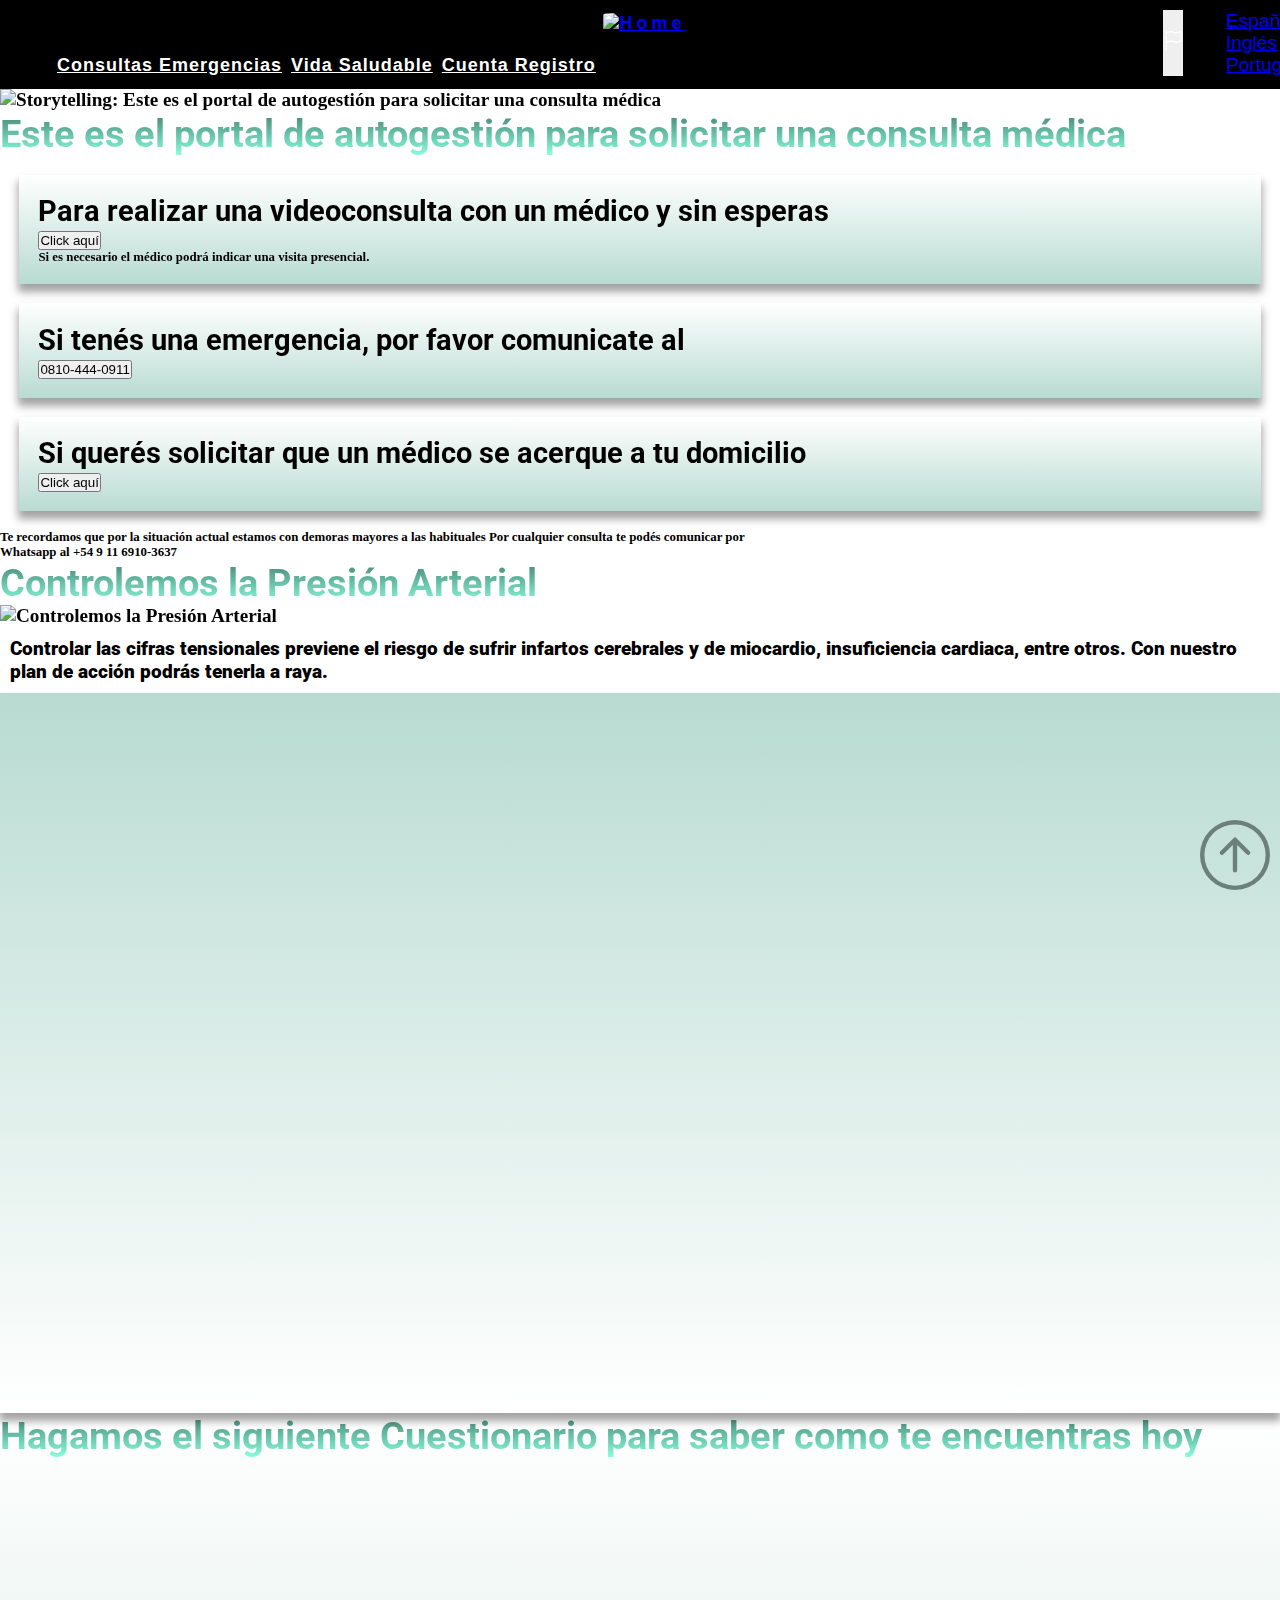
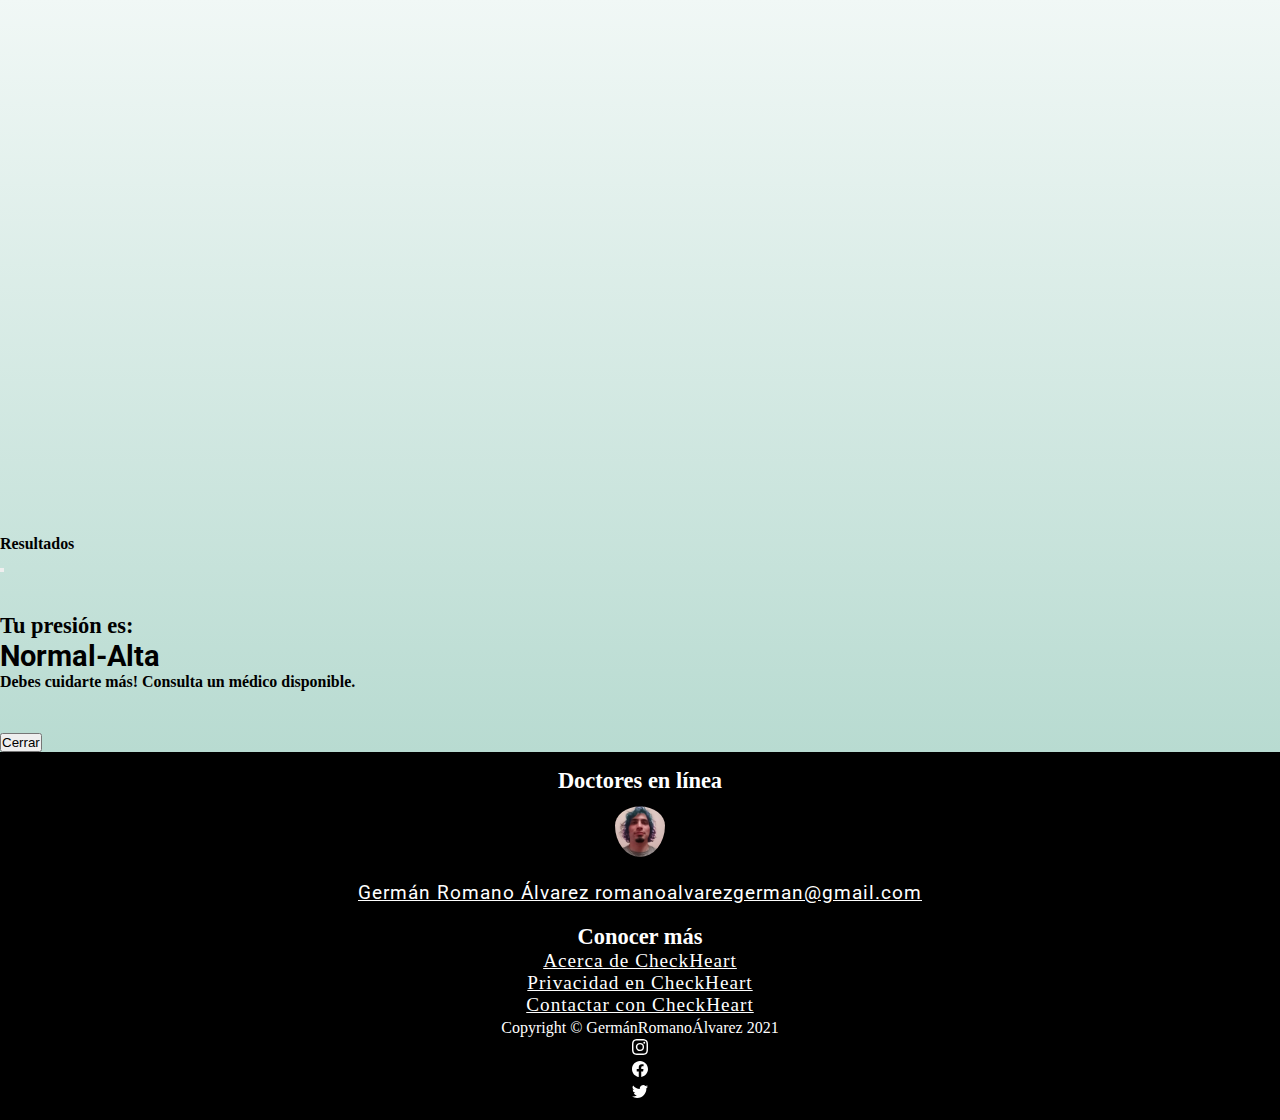
==== commit 0380e1f7: "Adaptacion de textos" ====
--- a/emergencias.html
+++ b/emergencias.html
@@ -109,7 +109,7 @@
         </section>
 
         <section class="container-fluid row " id="telefonos">
-            <article class="display-3 p-3 m-1 col" data-aos="zoom-out-down">
+            <article class="display-3 box-dg m-1 col" data-aos="zoom-out-down">
                 <div class="text-center ">
                     <h2 class="text-secondary">
                         Para realizar una videoconsulta con un médico y sin esperas
@@ -125,7 +125,7 @@
                 </div>
             </article>
 
-            <article class="display-3 p-3 m-1 col" data-aos="zoom-out-down">
+            <article class="display-3 box-dg m-1 col" data-aos="zoom-out-down">
                 <div class="text-center">
                     <h2 class="text-secondary">
                         Si tenés una emergencia, por favor comunicate al
@@ -137,7 +137,7 @@
                 </div>
             </article>
 
-            <article class="display-3 p-3 m-1 col" data-aos="zoom-out-down">
+            <article class="display-3 box-dg m-1 col" data-aos="zoom-out-down">
                 <div class="text-center">
                     <h2 class="text-secondary">Si querés solicitar que un médico se acerque a tu domicilio </h2>
                     <button type="button" class="btn btn-warning">
--- a/css/style-emergencias.css
+++ b/css/style-emergencias.css
@@ -4,13 +4,14 @@
     box-sizing: border-box;
 }
 
-.p-3 {
-    border: solid 1px #6B807A;
+.box-dg {
+    padding: 1em;
+    margin: 1em;
     -webkit-box-shadow: 0px 7px 8px 1px rgba(35, 31, 32, 0.41);
     -moz-box-shadow: 0px 7px 8px 1px rgba(35, 31, 32, 0.41);
     box-shadow: 0px 7px 8px 1px rgba(35, 31, 32, 0.41);
     background: rgb(184, 219, 209);
-    background: linear-gradient(180deg, rgba(184, 219, 209, 1) 0%, rgba(255, 255, 255, 1) 100%);
+    background: linear-gradient(0deg, rgba(184, 219, 209, 1) 0%, rgba(255, 255, 255, 1) 100%);
 }
 
 .contenedor {
--- a/css/style.css
+++ b/css/style.css
@@ -1,4 +1,5 @@
-@import url('https://fonts.googleapis.com/css2?family=Abril+Fatface&display=swap');
+@import url('https://fonts.googleapis.com/css2?family=Roboto:wght@500&display=swap');
+@import url('https://fonts.googleapis.com/css2?family=Oswald:wght@600&family=Roboto:wght@500&display=swap');
 * {
     margin: 0;
     padding: 0;
@@ -24,6 +25,7 @@
 main {
     width: 100%;
     margin: auto;
+    font-weight: 600;
 }
 
 .recortar {
@@ -174,13 +176,17 @@
 
 h1 {
     font-size: 2em;
-    font-family: 'Abril Fatface', cursive;
+    font-family: 'Oswald', sans-serif;
+    font-family: 'Roboto', sans-serif;
     background: -webkit-linear-gradient(#45806F, #8AFFDE);
     -webkit-background-clip: text;
     -webkit-text-fill-color: transparent;
 }
 
 h4 {
+    padding: 0.5em;
+    font-family: 'Oswald', sans-serif;
+    font-family: 'Roboto', sans-serif;
     font-weight: bolder;
 }
 
@@ -190,12 +196,14 @@
 }
 
 h2 {
+    font-family: 'Oswald', sans-serif;
+    font-family: 'Roboto', sans-serif;
     color: #000;
 }
 
 p {
     padding: 1em;
-    font-family: 'Trebuchet MS', 'Lucida Sans Unicode', 'Lucida Grande', 'Lucida Sans', Arial, sans-serif;
+    font-family: 'Roboto', sans-serif;
     color: #000;
 }
 
@@ -287,7 +295,7 @@
 }
 
 .regresar {
-    color: #308CB5;
+    color: #6B807A;
     position: fixed;
     bottom: 10px;
     right: 10px;
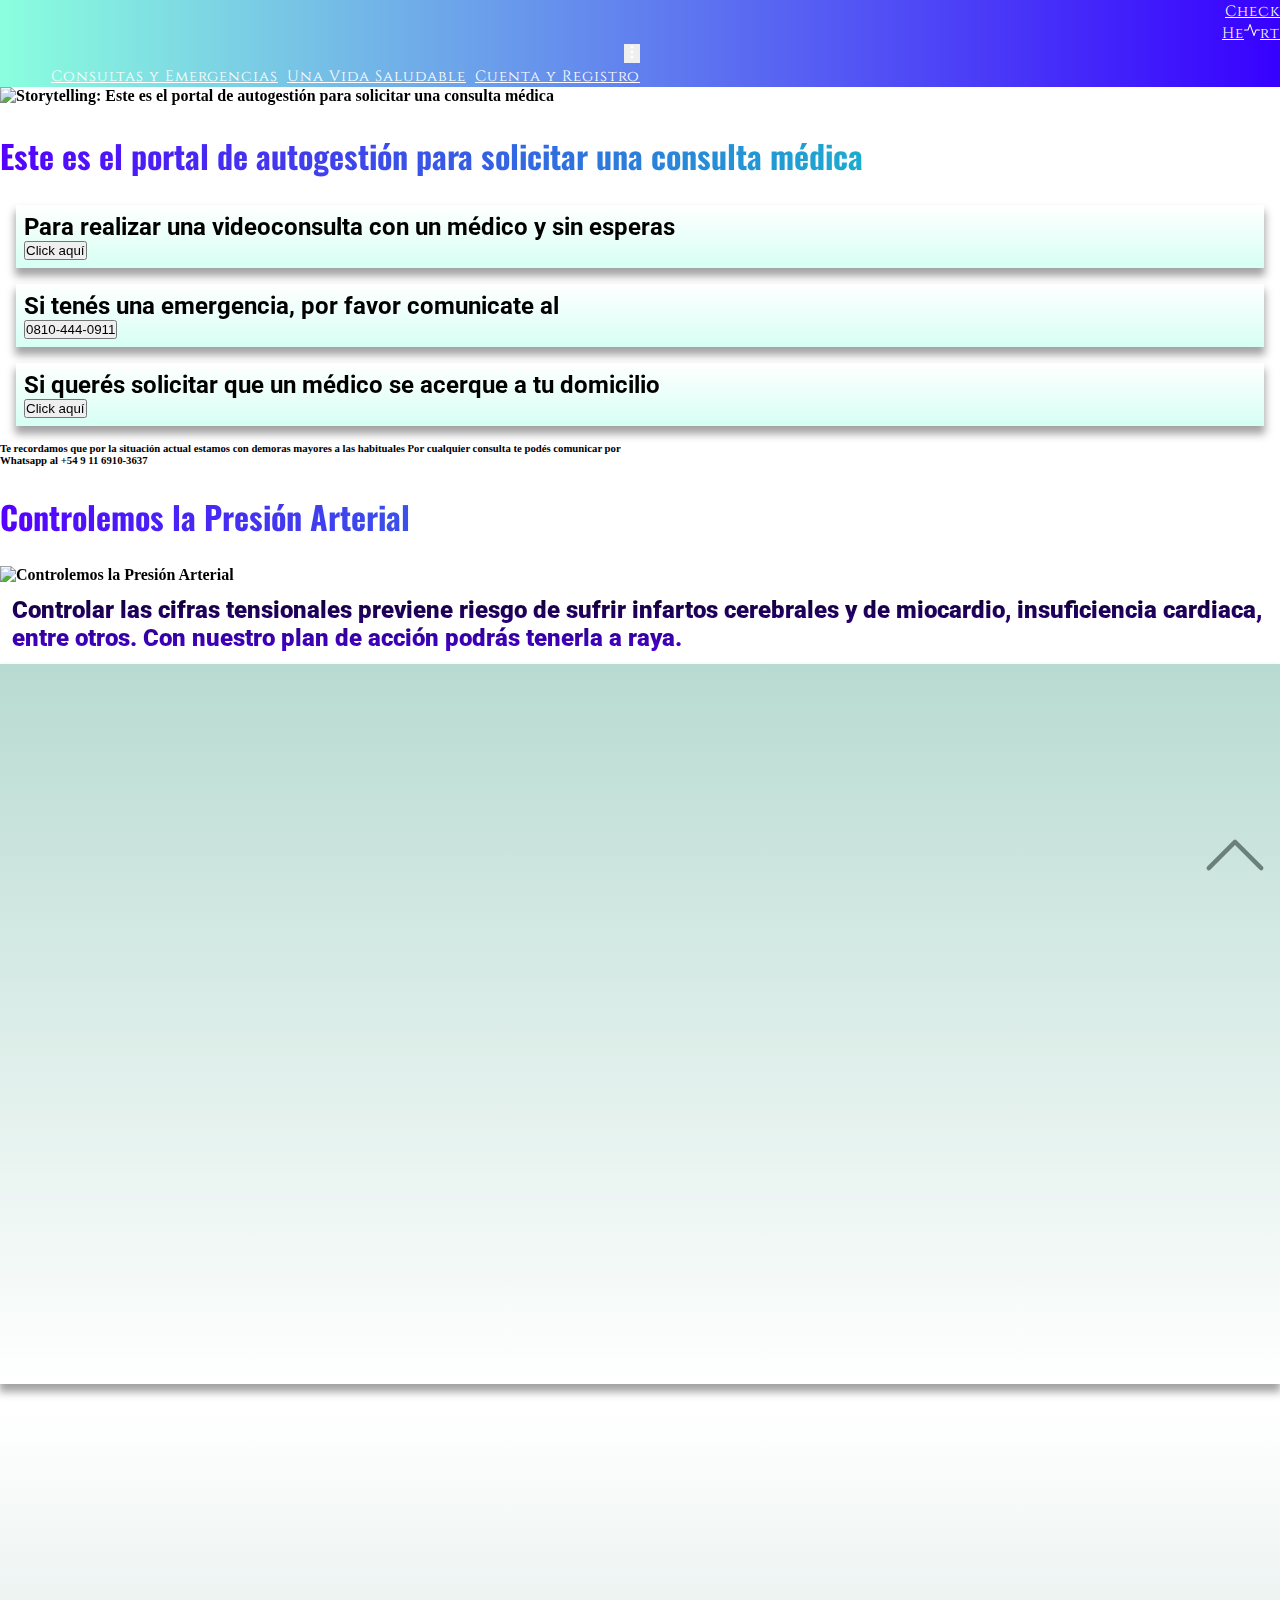
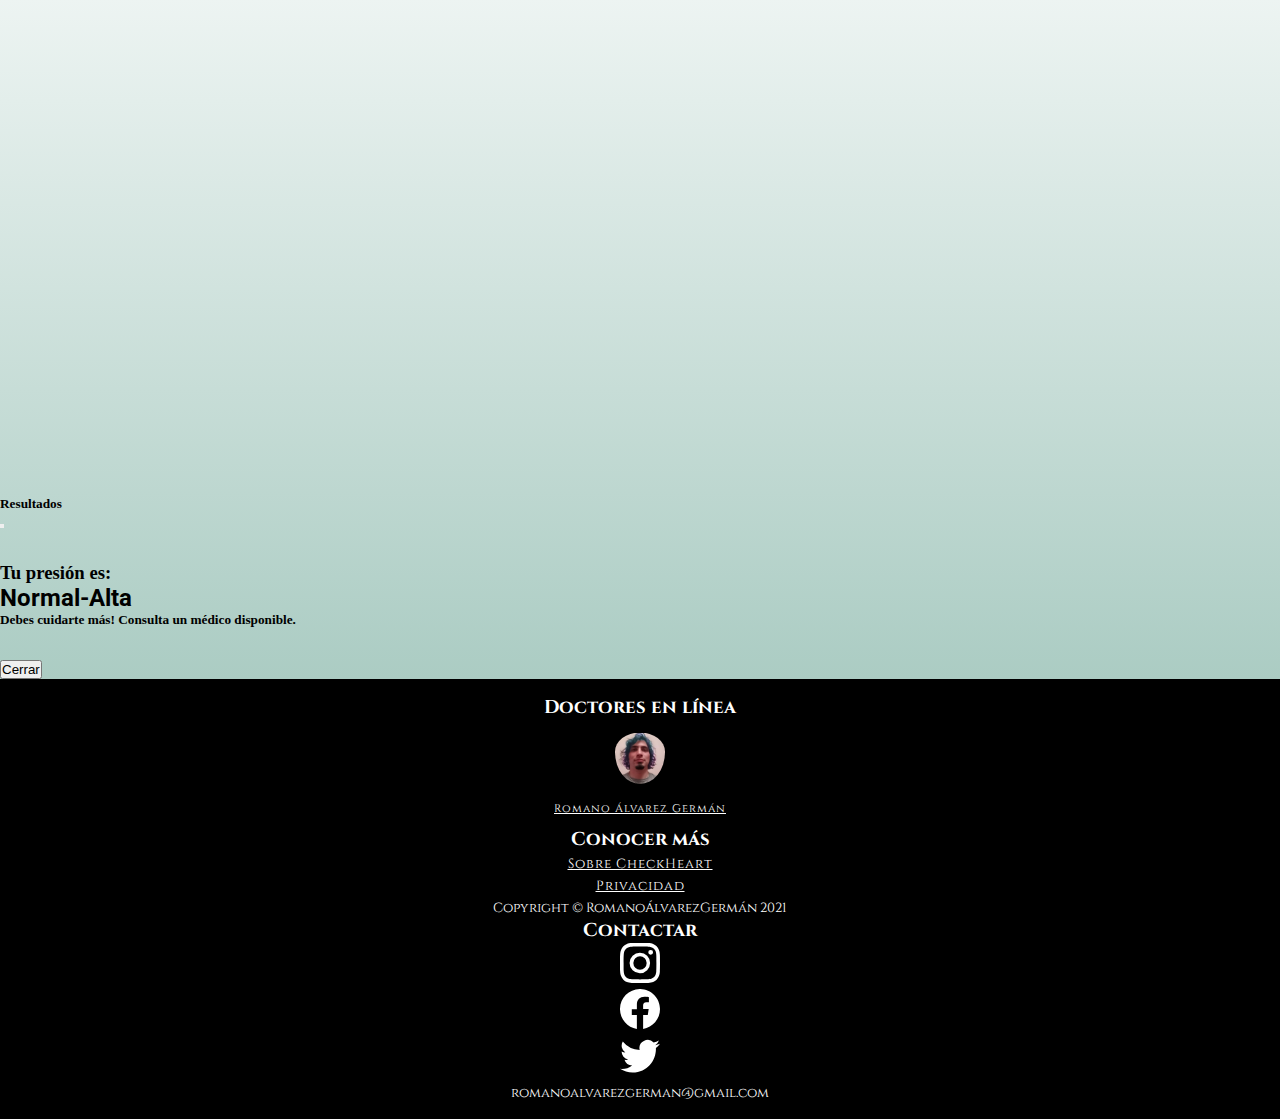
==== commit e963ad45: "Trayendo tono azul" ====
--- a/emergencias.html
+++ b/emergencias.html
@@ -39,47 +39,41 @@
     <title>Check Heart - Emergencias</title>
 </head>
 
-<body class="fondo mb-0" id="inicio">
+<body class="mb-0" id="inicio">
     <header>
         <!--Asegura la accesibilidad mediante el uso de un <nav>
             encabezado de navegación receptivo de Bootstrap, la barra de navegación. -->
-        <nav class="navbar navbar-expand-md navbar-dark menu-nav">
+        <nav class="navbar navbar-expand-md justify-content-md-start navbar-dark menu-nav font-monospace">
             <!-- Logo -->
             <!-- Las imagenes o storytellings junto a los iconos del cuestionario tienen tooltips para pasar del miro al leo -->
-            <div class="logo" data-bs-toggle="tooltip" data-bs-placement="top" title="Logotipo: HOME">
-                <a href="index.html"><img src="img/logo.png" id="logo" class="d-block mx-auto img-fluid" alt="Home">
+            <div class="me-4 col-3 col-sm-2 col-lg-1" data-bs-toggle="tooltip" data-bs-placement="top" title="Logotipo: HOME">
+                <a href="index.html" class="text-decoration-none text-black interlineado">Check<br>He<svg xmlns="http://www.w3.org/2000/svg" width="16" height="16" fill="currentColor" class="bi bi-activity" viewBox="0 0 16 16">
+                    <path fill-rule="evenodd" d="M6 2a.5.5 0 0 1 .47.33L10 12.036l1.53-4.208A.5.5 0 0 1 12 7.5h3.5a.5.5 0 0 1 0 1h-3.15l-1.88 5.17a.5.5 0 0 1-.94 0L6 3.964 4.47 8.171A.5.5 0 0 1 4 8.5H.5a.5.5 0 0 1 0-1h3.15l1.88-5.17A.5.5 0 0 1 6 2Z"/>
+                  </svg>rt 
+                </a>
             </div>
 
-            <div class="container-fluid nav-desplegable ">
-                <a class="navbar-brand" href="#"></a>
+            <div class="nav-desplegable col-6">
+
+                <a class="navbar-brand d-none" href="#"></a>
 
                 <button class="navbar-toggler" type="button" data-bs-toggle="collapse" data-bs-target="#navbarNavAltMarkup" aria-controls="navbarNavAltMarkup" aria-expanded="false" aria-label="Toggle navigation" data-bs-toggle="tooltip" data-bs-placement="top" title="Menu de Navegacion">
-                    <span class="navbar-toggler-icon"></span>
+                     
+                     <svg xmlns="http://www.w3.org/2000/svg" width="16" height="16" fill="currentColor" class="bi bi-three-dots-vertical" viewBox="0 0 16 16">
+                        <path d="M9.5 13a1.5 1.5 0 1 1-3 0 1.5 1.5 0 0 1 3 0zm0-5a1.5 1.5 0 1 1-3 0 1.5 1.5 0 0 1 3 0zm0-5a1.5 1.5 0 1 1-3 0 1.5 1.5 0 0 1 3 0z"/>
+                      </svg>
                 </button>
 
                 <div class="collapse navbar-collapse" id="navbarNavAltMarkup">
-                    <div class="navbar-nav">
-                        <a class="interlineado text-decoration-none" href="emergencias.html">Consultas Emergencias</a>
-                        <a class="interlineado text-decoration-none ps-5 pe-5" href="vida-saludable.html">Vida Saludable</a>
-                        <a class="interlineado text-decoration-none" href="iniciar-sesion.html">Cuenta Registro</a>
+                    <div class="navbar-nav text-start">
+                        <a class="interlineado text-decoration-none m-2 " href="emergencias.html">Consultas y Emergencias</a>
+                        <a class="interlineado text-decoration-none m-2 ms-lg-4 me-lg-4" href="vida-saludable.html">Una Vida Saludable</a>
+                        <a class="interlineado text-decoration-none m-2" href="iniciar-sesion.html">Cuenta y Registro</a>
                     </div>
                 </div>
 
             </div>
         </nav>
-        <!-- menu de idioma -->
-        <div class="dropdown ">
-            <button class="navbar-toggler" type="button" id="dropdownMenuButton1" data-bs-toggle="dropdown" aria-expanded="false" data-bs-toggle="tooltip" data-bs-placement="top" title="Idiomas">
-                    <svg xmlns="http://www.w3.org/2000/svg" width="20" height="20" fill="currentColor" class="bi bi-flag" viewBox="0 0 16 16">
-                        <path d="M14.778.085A.5.5 0 0 1 15 .5V8a.5.5 0 0 1-.314.464L14.5 8l.186.464-.003.001-.006.003-.023.009a12.435 12.435 0 0 1-.397.15c-.264.095-.631.223-1.047.35-.816.252-1.879.523-2.71.523-.847 0-1.548-.28-2.158-.525l-.028-.01C7.68 8.71 7.14 8.5 6.5 8.5c-.7 0-1.638.23-2.437.477A19.626 19.626 0 0 0 3 9.342V15.5a.5.5 0 0 1-1 0V.5a.5.5 0 0 1 1 0v.282c.226-.079.496-.17.79-.26C4.606.272 5.67 0 6.5 0c.84 0 1.524.277 2.121.519l.043.018C9.286.788 9.828 1 10.5 1c.7 0 1.638-.23 2.437-.477a19.587 19.587 0 0 0 1.349-.476l.019-.007.004-.002h.001M14 1.221c-.22.078-.48.167-.766.255-.81.252-1.872.523-2.734.523-.886 0-1.592-.286-2.203-.534l-.008-.003C7.662 1.21 7.139 1 6.5 1c-.669 0-1.606.229-2.415.478A21.294 21.294 0 0 0 3 1.845v6.433c.22-.078.48-.167.766-.255C4.576 7.77 5.638 7.5 6.5 7.5c.847 0 1.548.28 2.158.525l.028.01C9.32 8.29 9.86 8.5 10.5 8.5c.668 0 1.606-.229 2.415-.478A21.317 21.317 0 0 0 14 7.655V1.222z"/>
-                    </svg>
-            </button>
-            <ul class="dropdown-menu" aria-labelledby="dropdownMenuButton1">
-                <li><a class="dropdown-item" href="#">Español</a></li>
-                <li><a class="dropdown-item" href="error.html">Inglés</a></li>
-                <li><a class="dropdown-item" href="error.html">Portugués</a></li>
-            </ul>
-        </div>
     </header>
 
     <main>
@@ -88,21 +82,21 @@
         <!--Alt Text, es un metadato de vital importancia para la accesibilidad. Consiste en describir en palabras el contenido de un elemento no textual. Este texto es usualmente no visible por las personas pero suele aparecer: cuando está deshabilitada la carga de imágenes desde el navegador.-->
         <section class="container text-center">
             <article class="p-4 row">
-                <div class="col-xl-6 col-lg-6 col-md-6 col-sm-12 col-xs-12">
+                <div class="pt-5 col-12 col-md-6 order-2 order-md-1">
                     <div data-aos="zoom-in-right">
-                        <img class="img-fluid " src="img/explain.png" alt="Storytelling: Este es el portal de autogestión para solicitar una consulta médica" data-aos="zoom-out-down" data-bs-toggle="tooltip" data-bs-placement="top" title="Storytelling: Este es el portal de autogestión para solicitar una consulta médica"
-                            style="width: 15em;">
-                    </div>
-                </div>
-                <div class="col-xl-6 col-lg-6 col-md-6 col-sm-12 col-xs-12">
-                    <h1 class="text-dark text-center fw-bolder mt-5 p-5">Este es el portal de autogestión para solicitar una consulta médica</h1>
+                        <img class="img-fluid w-50" src="img/explain.png" alt="Storytelling: Este es el portal de autogestión para solicitar una consulta médica" data-aos="zoom-out-down" data-bs-toggle="tooltip" data-bs-placement="top" title="Storytelling: Este es el portal de autogestión para solicitar una consulta médica"
+                            style="width: 10em;">
+                    </div>
+                </div>
+                <div class="col-12 col-md-6 order-1 order-md-2 m-0 p-0" data-aos="fade-down">
+                    <h1 class="text-center fw-bolder display-3  text-wrap">Este es el portal de autogestión para solicitar una consulta médica</h1>
                 </div>
             </article>
 
             <div class="text-end">
                 <a href="#inicio" data-bs-toggle="tooltip" data-bs-placement="top" title="Subir al inicio">
-                    <svg xmlns="http://www.w3.org/2000/svg" height="70" width="70" fill="currentColor" class="p-2 bi bi-arrow-up-circle regresar" viewBox="0 0 16 16">
-                        <path  fill-rule="evenodd" d="M1 8a7 7 0 1 0 14 0A7 7 0 0 0 1 8zm15 0A8 8 0 1 1 0 8a8 8 0 0 1 16 0zm-7.5 3.5a.5.5 0 0 1-1 0V5.707L5.354 7.854a.5.5 0 1 1-.708-.708l3-3a.5.5 0 0 1 .708 0l3 3a.5.5 0 0 1-.708.708L8.5 5.707V11.5z"/>
+                    <svg xmlns="http://www.w3.org/2000/svg" height="70" width="70" fill="currentColor" class="p-2 bi bi-chevron-up regresar" viewBox="0 0 16 16">
+                        <path fill-rule="evenodd" d="M7.646 4.646a.5.5 0 0 1 .708 0l6 6a.5.5 0 0 1-.708.708L8 5.707l-5.646 5.647a.5.5 0 0 1-.708-.708l6-6z"/>
                     </svg>
                 </a>
             </div>
@@ -119,9 +113,6 @@
                         <!-- <span class="spinner-border spinner-border-sm" role="status" aria-hidden="true"></span>-->
                         Click aquí
                     </button>
-                    <h6 class="text-muted ">
-                        Si es necesario el médico podrá indicar una visita presencial.
-                    </h6>
                 </div>
             </article>
 
@@ -131,8 +122,9 @@
                         Si tenés una emergencia, por favor comunicate al
                     </h2>
                     <button type="button" class=" btn btn-danger ">
-                        <span class="spinner-border spinner-border-sm" role="status" aria-hidden="true"></span>
-                        0810-444-0911
+                        <!--Si se comenta la etiqueta SPAN dejan de girar los botones-->                        
+                        <!-- <span class="spinner-border spinner-border-sm" role="status" aria-hidden="true"></span>-->
+                                                0810-444-0911
                     </button>
                 </div>
             </article>
@@ -141,8 +133,9 @@
                 <div class="text-center">
                     <h2 class="text-secondary">Si querés solicitar que un médico se acerque a tu domicilio </h2>
                     <button type="button" class="btn btn-warning">
-                        <span class="" role="status" aria-hidden="true"></span>
-                        Click aquí
+                        <!--Si se comenta la etiqueta SPAN dejan de girar los botones-->                        
+                        <!-- <span class="spinner-border spinner-border-sm" role="status" aria-hidden="true"></span>-->
+                                                Click aquí
                     </button>
                 </div>
             </article>
@@ -161,34 +154,37 @@
         <section>
             <article>
                 <div>
-                    <h1 class="text-dark text-center fw-bolder mt-5 p-5">Controlemos la Presión Arterial</h1>
-                </div>
-                <div class="text-center pt-3 ">
-                    <img class="img-fluid" src="img/idea2.png " alt="Controlemos la Presión Arterial" data-aos="fade-down" data-aos-easing="linear" data-aos-duration="1500" data-bs-toggle="tooltip" data-bs-placement="top" title="Storytelling: Controlemos la presión Arterial"
-                        style="width: 10em;">
-                </div>
-
-                <div>
-                    <h4 class="m-5 p-5 text-center fw-bolder">Controlar las cifras tensionales previene el riesgo de sufrir infartos cerebrales y de miocardio, insuficiencia cardiaca, <span class="text-muted"> entre otros. Con nuestro plan de acción podrás tenerla a raya.</span></h6>
-                </div>
-
-                <div class="contenedor m-5 " id="video">
-                    <iframe width="560 " height="315 " src="https://www.youtube.com/embed/J3IXZ25siWk " title="YouTube video player " frameborder="0 " allow="accelerometer; autoplay; clipboard-write; encrypted-media; gyroscope; picture-in-picture
+                    <h1 class="text-dark text-center fw-bolder p-3 my-sm-3 py-0 my-0 p-lg-5 display-2 text-wrap">Controlemos la Presión Arterial</h1>
+                </div>
+
+                <div class="row justify-content-center">
+                    <div class="col-11 col-sm-4 text-center p-0 pt-3 py-3 py-md-0">
+                        <img class="img-fluid" src="img/idea2.png " alt="Controlemos la Presión Arterial" data-aos="fade-down" data-aos-easing="linear" data-aos-duration="1500" data-bs-toggle="tooltip" data-bs-placement="top" title="Storytelling: Controlemos la presión Arterial"
+                            style="width: 10em;">
+                    </div>
+
+                    <div class="col-11 col-sm-8 p-0 ">
+                        <h4 class="p-3 p-md-0 pe-md-3 pt-0 m-sm-4 m-md-0 mt-0 text-start fw-bolder fs-1">Controlar las cifras tensionales previene riesgo de sufrir infartos cerebrales y de miocardio, insuficiencia cardiaca, <span class="text-muted"> entre otros. Con nuestro plan de acción podrás tenerla a raya.</span></h6>
+                    </div>
+                </div>
+
+                <div class="contenedor m-md-5 " id="video">
+                    <iframe src="https://www.youtube.com/embed/J3IXZ25siWk " title="YouTube video player " frameborder="0 " allow="accelerometer; autoplay; clipboard-write; encrypted-media; gyroscope; picture-in-picture
             " allowfullscreen alt="Video de como medir la presión arterial"></iframe>
                 </div>
             </article>
 
             <article class="container-fluid final ">
 
-                <div class="container-fluid text-center ">
-                    <h1 class="m-5 p-5 fw-bolder ">Hagamos el siguiente Cuestionario para saber como te encuentras hoy </h1>
-                </div>
-
-                <div class="col-md-6 mt-5 pb-5 mx-auto ">
+                <div class="container-fluid text-center p-2 pt-5 py-5 mt-5 my-5" data-aos="fade-right">
+                    <h1 class="col-md-11 m-md-5 fw-bolder text-start text-md-center display-3 text-wrap">Hagamos el siguiente Cuestionario para saber como te encuentras hoy </h1>
+                </div>
+
+                <div class="col-md-8 mt-5 pb-5 mx-auto ">
                     <!--LEO Y ENTIENDO:-->
                     <!-- Utilizamos METODO GET: "Para que el usuario visualise los datos enviados por la URL "-->
 
-                    <form class="text-right p-5 was-validated" novalidate action="# " method="get" data-aos="fade-down" data-aos-easing="linear" data-aos-duration="1500">
+                    <form class="text-right p-2 p-md-5 was-validated" novalidate action="# " method="get" data-aos="fade-down" data-aos-easing="linear" data-aos-duration="1500">
                         <!-- con js needs-validation-->
                         <div class="mb-2">
                             <label class="form-label" for="edad ">Edad</label>
@@ -254,7 +250,7 @@
                             </label>
                         </div>
 
-                        <p class="text-center">Seleccione todas las casillas que considere:</p>
+                        <h1 class="text-start  p-md-5 m-md-5 " style=" ">Seleccione todas las casillas que considere:</h1>
 
                         <div class="form-check form-switch">
                             <input class="form-check-input" type="checkbox" role="switch" id="Herencia-familiar">
@@ -312,7 +308,7 @@
                         </div>
 
                         <!-- Button trigger modal -->
-                        <button type="button" class="btn btn-primary" data-bs-toggle="modal" data-bs-target="#exampleModal">
+                        <button type="button" class="btn btn-primary " data-bs-toggle="modal" data-bs-target="#exampleModal">
     Conocer Resultados
   </button>
                     </form>
@@ -345,58 +341,64 @@
         </section>
     </main>
 
-    <footer class="m-0 p-4 row ">
-        <div class="col-10 ">
+    <footer class="m-0 ps-1 row font-monospace">
+
+        <div class="col-12 col-md-8">
             <div class="row">
-                <div class="col-sm-4 pb-3">
-                    <h3 text>Doctores en línea</h3>
-                    <div>
-                        <img class="img-fluid redes" src="img/german.jpg" alt="Doctor en linea" data-bs-toggle="tooltip" data-bs-placement="top" title="Dr. En linea">
-                        <a href="https://mail.google.com/" class="text-decoration-none interlineado" target="_blank">
-                            <p class="interlineado ">Germán Romano Álvarez
-                                <spam class="text-wrap"> romanoalvarezgerman@gmail.com</spam>
-                            </p>
-                        </a>
-                    </div>
-                </div>
-
-                <div class="col-sm-8 pb-3">
-                    <h3>Conocer más</h3>
+                <div class="col-sm-6 pb-5">
+                    <h3 class="mb-4">Doctores en línea</h3>
+                    <div class="row">
+                        <div class="col-2 p-0 ms-5 mt-2">
+                            <img class="img-fluid redes" src="img/german.jpg" alt="Doctor en linea" data-bs-toggle="tooltip" data-bs-placement="top" title="Dr. En linea">
+                        </div>
+                        <div class="col-6 col-sm-8 p-0">
+                            <a href="https://www.linkedin.com/in/gerromano/" class="text-decoration-none interlineado" target="_blank">
+                                <p class="interlineado p-0 fs-5 font-monospace">Romano Álvarez Germán</p>
+                            </a>
+                        </div>
+                    </div>
+                </div>
+                <div class="col-sm-6 pb-4">
+                    <h3 class="mb-4">Conocer más</h3>
                     <ul class="text-start lh-lg">
-                        <li><a href="README.md" class="text-decoration-none interlineado" target="_blank">Acerca de CheckHeart</a></li>
-                        <li><a href="LICENSE" class="text-decoration-none interlineado" target="_blank">Privacidad en CheckHeart</a></li>
-                        <li><a href="https://www.linkedin.com/in/gerromano/" class="text-decoration-none interlineado" target="_blank">Contactar con CheckHeart</a></li>
-                        <li><small>Copyright © GermánRomanoÁlvarez 2021</small></li>
+                        <li><a href="README.md" class="text-decoration-none interlineado" target="_blank">Sobre CheckHeart</a></li>
+                        <li><a href="LICENSE" class="text-decoration-none interlineado" target="_blank">Privacidad</a></li>
+                        <li><small>Copyright © RomanoÁlvarezGermán 2021</small></li>
                     </ul>
                 </div>
             </div>
         </div>
 
-        <div class="col-md-2">
-            <div class="row ">
+        <div class="col-12 col-md-3 p-3 pt-5 pt-md-0">
+            <h3 class="mb-4">Contactar</h3>
+            <div class="row my-3">
                 <div class="col">
-                    <a href="https://www.instagram.com" target="_blank" class="interlineado" data-bs-toggle="tooltip" data-bs-placement="top" title="Instagram">
-                        <svg xmlns="http://www.w3.org/2000/svg" width="16" height="16" fill="currentColor" class="bi bi-instagram" viewBox="0 0 16 16">
+                    <a href="https://www.linkedin.com/in/gerromano/" target="_blank" class="interlineado" data-bs-toggle="tooltip" data-bs-placement="top" title="Instagram">
+                        <svg xmlns="http://www.w3.org/2000/svg" width="40" height="40" fill="currentColor" class="bi bi-instagram" viewBox="0 0 16 16">
                             <path d="M8 0C5.829 0 5.556.01 4.703.048 3.85.088 3.269.222 2.76.42a3.917 3.917 0 0 0-1.417.923A3.927 3.927 0 0 0 .42 2.76C.222 3.268.087 3.85.048 4.7.01 5.555 0 5.827 0 8.001c0 2.172.01 2.444.048 3.297.04.852.174 1.433.372 1.942.205.526.478.972.923 1.417.444.445.89.719 1.416.923.51.198 1.09.333 1.942.372C5.555 15.99 5.827 16 8 16s2.444-.01 3.298-.048c.851-.04 1.434-.174 1.943-.372a3.916 3.916 0 0 0 1.416-.923c.445-.445.718-.891.923-1.417.197-.509.332-1.09.372-1.942C15.99 10.445 16 10.173 16 8s-.01-2.445-.048-3.299c-.04-.851-.175-1.433-.372-1.941a3.926 3.926 0 0 0-.923-1.417A3.911 3.911 0 0 0 13.24.42c-.51-.198-1.092-.333-1.943-.372C10.443.01 10.172 0 7.998 0h.003zm-.717 1.442h.718c2.136 0 2.389.007 3.232.046.78.035 1.204.166 1.486.275.373.145.64.319.92.599.28.28.453.546.598.92.11.281.24.705.275 1.485.039.843.047 1.096.047 3.231s-.008 2.389-.047 3.232c-.035.78-.166 1.203-.275 1.485a2.47 2.47 0 0 1-.599.919c-.28.28-.546.453-.92.598-.28.11-.704.24-1.485.276-.843.038-1.096.047-3.232.047s-2.39-.009-3.233-.047c-.78-.036-1.203-.166-1.485-.276a2.478 2.478 0 0 1-.92-.598 2.48 2.48 0 0 1-.6-.92c-.109-.281-.24-.705-.275-1.485-.038-.843-.046-1.096-.046-3.233 0-2.136.008-2.388.046-3.231.036-.78.166-1.204.276-1.486.145-.373.319-.64.599-.92.28-.28.546-.453.92-.598.282-.11.705-.24 1.485-.276.738-.034 1.024-.044 2.515-.045v.002zm4.988 1.328a.96.96 0 1 0 0 1.92.96.96 0 0 0 0-1.92zm-4.27 1.122a4.109 4.109 0 1 0 0 8.217 4.109 4.109 0 0 0 0-8.217zm0 1.441a2.667 2.667 0 1 1 0 5.334 2.667 2.667 0 0 1 0-5.334z"/>
                         </svg>
                     </a>
                 </div>
                 <div class="col">
-                    <a href="https://es-la.facebook.com/" target="_blank" class="interlineado" data-bs-toggle="tooltip" data-bs-placement="top" title="Facebook">
-                        <svg xmlns="http://www.w3.org/2000/svg" width="16" height="16" fill="currentColor" class="bi bi-facebook" viewBox="0 0 16 16">
+                    <a href="https://www.linkedin.com/in/gerromano/" target="_blank" class="interlineado" data-bs-toggle="tooltip" data-bs-placement="top" title="Facebook">
+                        <svg xmlns="http://www.w3.org/2000/svg" width="40" height="40" fill="currentColor" class="bi bi-facebook" viewBox="0 0 16 16">
                             <path d="M16 8.049c0-4.446-3.582-8.05-8-8.05C3.58 0-.002 3.603-.002 8.05c0 4.017 2.926 7.347 6.75 7.951v-5.625h-2.03V8.05H6.75V6.275c0-2.017 1.195-3.131 3.022-3.131.876 0 1.791.157 1.791.157v1.98h-1.009c-.993 0-1.303.621-1.303 1.258v1.51h2.218l-.354 2.326H9.25V16c3.824-.604 6.75-3.934 6.75-7.951z"/>
                         </svg>
                     </a>
                 </div>
-                <div class="col">
-                    <a href="https://twitter.com/?lang=es" target="_blank" class="interlineado" data-bs-toggle="tooltip" data-bs-placement="top" title="twitter">
-                        <svg xmlns="http://www.w3.org/2000/svg" width="16" height="16" fill="currentColor" class="bi bi-twitter" viewBox="0 0 16 16">
+                <div class="col ">
+                    <a href="https://www.linkedin.com/in/gerromano/" target="_blank" class="interlineado" data-bs-toggle="tooltip" data-bs-placement="top" title="twitter">
+                        <svg xmlns="http://www.w3.org/2000/svg" width="40" height="40" fill="currentColor" class="bi bi-twitter" viewBox="0 0 16 16">
                             <path d="M5.026 15c6.038 0 9.341-5.003 9.341-9.334 0-.14 0-.282-.006-.422A6.685 6.685 0 0 0 16 3.542a6.658 6.658 0 0 1-1.889.518 3.301 3.301 0 0 0 1.447-1.817 6.533 6.533 0 0 1-2.087.793A3.286 3.286 0 0 0 7.875 6.03a9.325 9.325 0 0 1-6.767-3.429 3.289 3.289 0 0 0 1.018 4.382A3.323 3.323 0 0 1 .64 6.575v.045a3.288 3.288 0 0 0 2.632 3.218 3.203 3.203 0 0 1-.865.115 3.23 3.23 0 0 1-.614-.057 3.283 3.283 0 0 0 3.067 2.277A6.588 6.588 0 0 1 .78 13.58a6.32 6.32 0 0 1-.78-.045A9.344 9.344 0 0 0 5.026 15z"/>
                         </svg>
                     </a>
                 </div>
             </div>
+
+            <small class="mt-3 user-select-all">romanoalvarezgerman@gmail.com</small>
+
         </div>
+
     </footer>
 
     <script src="https://cdn.jsdelivr.net/npm/@popperjs/core@2.10.2/dist/umd/popper.min.js " integrity="sha384-7+zCNj/IqJ95wo16oMtfsKbZ9ccEh31eOz1HGyDuCQ6wgnyJNSYdrPa03rtR1zdB " crossorigin="anonymous "></script>
--- a/css/style.css
+++ b/css/style.css
@@ -1,5 +1,7 @@
 @import url('https://fonts.googleapis.com/css2?family=Roboto:wght@500&display=swap');
 @import url('https://fonts.googleapis.com/css2?family=Oswald:wght@600&family=Roboto:wght@500&display=swap');
+@import url('https://fonts.googleapis.com/css2?family=Cinzel:wght@500&family=Oswald:wght@600&family=Roboto:wght@500&family=Smooch&display=swap');
+@ url de importación ('https://fonts.googleapis.com/css2? family = Oswald: wght @ 400; 600 & display = swap');
 * {
     margin: 0;
     padding: 0;
@@ -19,7 +21,6 @@
 body {
     position: relative;
     min-height: 100vh;
-    font-size: 1.2em;
 }
 
 main {
@@ -34,14 +35,12 @@
 }
 
 nav {
-    padding: 1%;
     text-decoration: none;
     font-family: 'Trebuchet MS', 'Lucida Sans Unicode', 'Lucida Grande', 'Lucida Sans', Arial, sans-serif;
     font-weight: bold;
     font-size: large;
     letter-spacing: 4px;
-    text-align: center;
-    justify-content: space-around;
+    text-align: end;
 }
 
 .nav-link:hover {
@@ -53,9 +52,6 @@
     list-style: none;
     display: inline-block;
 }
-
-
-/*menu de internet*/
 
 #menu li a {
     color: #45806F;
@@ -84,7 +80,7 @@
 }
 
 .menu-nav {
-    background-color: #000;
+    background-image: linear-gradient(90deg, #8affde, #3700ff);
     max-width: 100%;
     margin: 0;
 }
@@ -94,17 +90,19 @@
 }
 
 .navbar-toggler {
-    margin-right: 40%;
     border: 0;
     color: #fff;
-    font-size: x-large;
-    font-weight: bolder;
 }
 
 .navbar-toggler:hover {
-    background: #000;
-    color: #45806F;
+    color: #5500ff;
     border: 0;
+    border-color: #c1a3ff;
+}
+
+.bi-three-dots-vertical {
+    color: #fff;
+    font-size: xx-large;
 }
 
 aside {
@@ -124,14 +122,16 @@
     margin: auto;
 }
 
-#logo {
-    width: 2.5em;
-    height: 2.5em;
-    border-radius: 10%;
-}
-
 .logo {
     margin-left: 0.5em;
+    font-family: 'Cinzel', serif;
+    color: #8AFFDE;
+    font-size: smaller;
+    font-weight: 400;
+}
+
+.logo:hover {
+    color: #45806f;
 }
 
 #iconos {
@@ -174,13 +174,34 @@
     height: 400px;
 }
 
+.box-dg {
+    padding: 0.5em;
+    margin-bottom: 1em;
+    -webkit-box-shadow: 0px 7px 8px 1px rgba(35, 31, 32, 0.41);
+    -moz-box-shadow: 0px 7px 8px 1px rgba(35, 31, 32, 0.41);
+    box-shadow: 0px 7px 8px 1px rgba(35, 31, 32, 0.41);
+    background: #c1a3ff;
+    background: linear-gradient(0deg, #d6fff3 0%, rgba(255, 255, 255, 1) 100%);
+}
+
 h1 {
-    font-size: 2em;
+    font-family: 'Oswald', sans-serif;
+    background: -webkit-linear-gradient(180deg, #00ffb7, #5500ff);
+    -webkit-background-clip: text;
+    -webkit-text-fill-color: transparent;
+    display: block;
+    font-size: 1.5em;
+    margin-block-start: 0.83em;
+    margin-block-end: 0.83em;
+    margin-inline-start: 0px;
+    margin-inline-end: 0px;
+    font-size: xx-large;
+}
+
+h2 {
     font-family: 'Oswald', sans-serif;
     font-family: 'Roboto', sans-serif;
-    background: -webkit-linear-gradient(#45806F, #8AFFDE);
-    -webkit-background-clip: text;
-    -webkit-text-fill-color: transparent;
+    color: #000;
 }
 
 h4 {
@@ -188,33 +209,23 @@
     font-family: 'Oswald', sans-serif;
     font-family: 'Roboto', sans-serif;
     font-weight: bolder;
-}
-
-#imagenes {
-    height: 300px;
-    width: 150px;
-}
-
-h2 {
-    font-family: 'Oswald', sans-serif;
-    font-family: 'Roboto', sans-serif;
-    color: #000;
+    font-size: x-large;
+    background: -webkit-linear-gradient(#000, #5500ff);
+    -webkit-background-clip: text;
+    -webkit-text-fill-color: transparent;
 }
 
 p {
     padding: 1em;
     font-family: 'Roboto', sans-serif;
     color: #000;
-}
-
-@media (min-width: 768px) {
-    .bd-placeholder-img-lg {
-        font-size: 3.5rem;
-    }
-}
-
-
-/* Dropdown Button */
+    vertical-align: inherit;
+}
+
+#imagenes {
+    height: 300px;
+    width: 150px;
+}
 
 .dropbtn {
     color: #000;
@@ -222,9 +233,6 @@
     font-size: 12px;
     border: none;
 }
-
-
-/* The container <div> - needed to position the dropdown content */
 
 .dropdown {
     position: absolute;
@@ -245,9 +253,6 @@
     border: 0;
     font-weight: bolder;
 }
-
-
-/* Dropdown Content (Hidden by Default) */
 
 .dropdown-content {
     display: none;
@@ -258,9 +263,6 @@
     z-index: 1;
 }
 
-
-/* Links inside the dropdown */
-
 .dropdown-content a {
     color: #000;
     padding: 12px 16px;
@@ -268,30 +270,21 @@
     display: block;
 }
 
-
-/* Change color of dropdown links on hover */
-
 .dropdown-content a:hover {
     background-color: #fff;
 }
 
-
-/* Show the dropdown menu on hover */
-
 .dropdown:hover .dropdown-content {
     display: block;
 }
 
-
-/* Change the background color of the dropdown button when the dropdown content is shown */
-
 .dropdown:hover .dropbtn {
     background-color: #45806F;
 }
 
 .final {
     background: rgb(184, 219, 209);
-    background: linear-gradient(0deg, rgb(184, 219, 209) 0%, #fff 100%);
+    background: linear-gradient(0deg, #ABCCC3 0%, #fff 100%);
 }
 
 .regresar {
@@ -314,6 +307,11 @@
     width: 100%;
     height: auto;
     margin: 0px;
+    font-family: 'Cinzel', serif;
+}
+
+footer h3 {
+    font-family: 'Cinzel', serif;
 }
 
 .final-error {
@@ -329,25 +327,191 @@
 .interlineado {
     letter-spacing: 1px;
     color: #fff;
+    font-family: 'Cinzel', serif;
+    font-size: smaller;
+    font-weight: 400;
 }
 
 .interlineado:hover {
-    color: #45806f;
+    color: #8AFFDE;
 }
 
 .intermedio {
-    background-image: linear-gradient(to right bottom, #ffffff, #d6fff3, #6B807A, #d6fff3, #fff);
-}
-
-.icon-footer {
-    color: #fff;
-}
-
-.icon-footer:hover {
-    color: #45806f;
+    background-image: linear-gradient(180deg, #8affde, #ABCCC3, #d6fff3);
 }
 
 .btn-success {
-    color: #45806f;
-    background-color: #45806f;
+    background-color: #5500ff;
+    border: #5500ff;
+}
+
+.card {
+    background-color: rgba(255, 255, 255, 0.564);
+}
+
+.navbar {
+    justify-content: space-between;
+}
+
+.container-fluid {
+    padding-right: 0;
+    padding-left: 0;
+}
+
+@media (min-width: 768px) {
+    .bd-placeholder-img-lg {
+        font-size: 3.5rem;
+    }
+}
+
+
+/* Some decoration (not needed)*/
+
+.wrapper {
+    width: 100%;
+    height: 300px;
+    font-family: 'Lato', sans-serif;
+    font-weight: 700;
+    position: relative;
+    overflow: hidden;
+}
+
+
+/* Pacman*/
+
+.pacman-wrapper {
+    width: 100%;
+    transform: translate(-50%, 0);
+    position: absolute;
+    left: 0;
+    top: 50%;
+    animation-name: slide;
+    animation-duration: 5s;
+    animation-iteration-count: 1;
+    animation-timing-function: linear;
+    animation-fill-mode: backwards, forwards;
+}
+
+.pacman {
+    width: 200px;
+    height: 200px;
+    display: block;
+    position: relative;
+}
+
+.pac {
+    width: 100%;
+    height: 50%;
+    background: yellow;
+    position: absolute;
+}
+
+.top {
+    top: 0;
+    border-radius: 100px 100px 0 0;
+    animation: top .5s infinite linear;
+}
+
+.bot {
+    bottom: 0;
+    border-radius: 0 0 100px 100px;
+    animation: bot .5s infinite linear;
+}
+
+
+/* Dots */
+
+.breadcrumb {
+    width: 100%;
+    transform: translate(0, -50%);
+    position: absolute;
+    top: 50%;
+}
+
+.ball {
+    display: inline-block;
+    width: 50px;
+    height: 50px;
+    background: black;
+    border-radius: 50%;
+    margin-top: -25px;
+    position: absolute;
+    animation-name: ball;
+    animation-duration: .5s;
+    animation-iteration-count: 1;
+    animation-fill-mode: both;
+}
+
+.ball01 {
+    left: 20%;
+    animation-delay: .6s;
+}
+
+.ball02 {
+    left: 40%;
+    animation-delay: 1.4s;
+}
+
+.ball03 {
+    left: 60%;
+    animation-delay: 2.5s;
+}
+
+.ball04 {
+    left: 80%;
+    animation-delay: 3.5s;
+}
+
+.ball05 {
+    right: 0;
+    animation-delay: 4.3s;
+}
+
+
+/* @keyframes
+ Pacman slide*/
+
+@keyframes slide {
+    from {
+        transform: translate(0, -50%);
+    }
+    to {
+        transform: translate(100%, -50%);
+    }
+}
+
+
+/* Pacman top animation*/
+
+@keyframes top {
+    0% {
+        transform: rotate(0deg);
+    }
+    50% {
+        transform: rotate(-35deg);
+    }
+}
+
+
+/* Pacman bot animation */
+
+@keyframes bot {
+    0% {
+        transform: rotate(0deg);
+    }
+    50% {
+        transform: rotate(35deg);
+    }
+}
+
+
+/* Dots opacity*/
+
+@keyframes ball {
+    0% {
+        opacity: 1;
+    }
+    100% {
+        opacity: 0;
+    }
 }